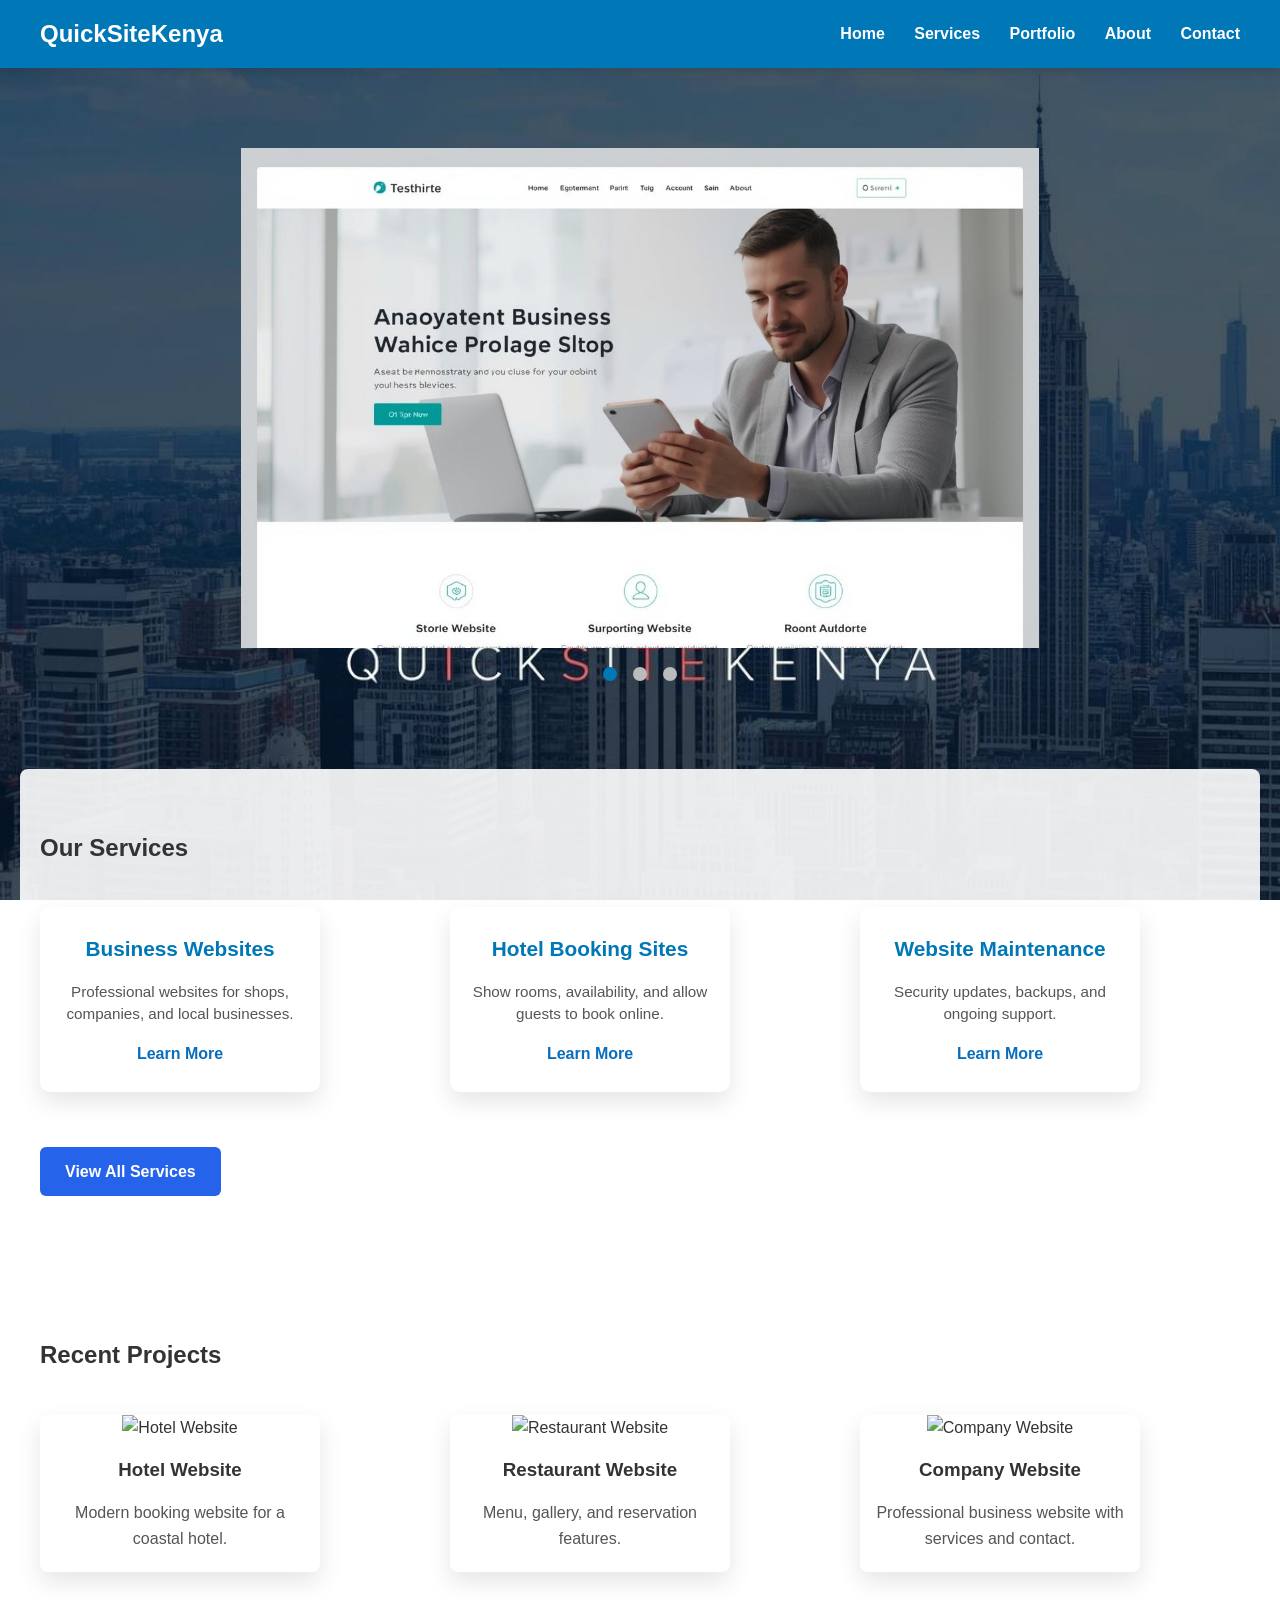
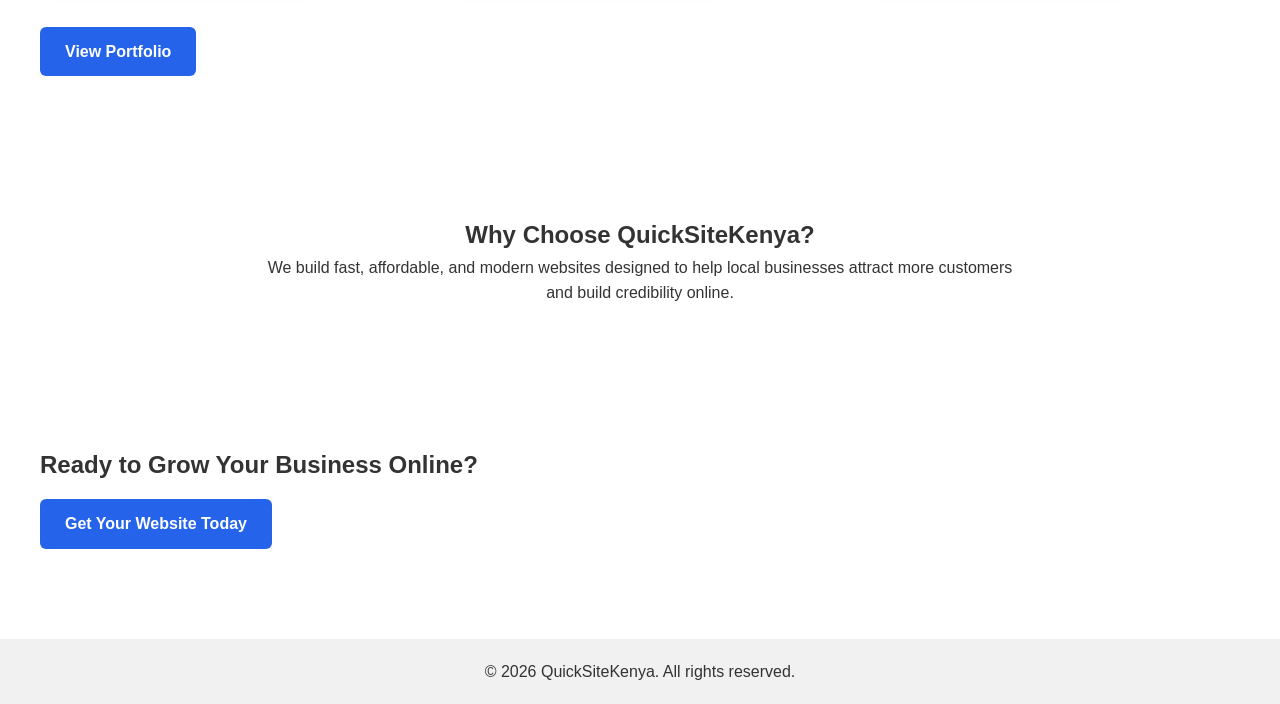
==== index.html @ ada32f12 "Initial commit" ====
<!DOCTYPE html>
<html lang="en">
<head>
<meta charset="UTF-8">
<meta name="viewport" content="width=device-width, initial-scale=1.0">
<title>QuickSiteKenya | Professional Business Websites</title>
<link rel="stylesheet" href="style.css">
</head>

<body>

<!-- Header -->
<header>
    <h1>QuickSiteKenya</h1>
    <nav>
        <a href="index.html">Home</a>
        <a href="services.html">Services</a>
        <a href="portfolio.html">Portfolio</a>
        <a href="about.html">About</a>
        <a href="contact.html">Contact</a>
    </nav>
</header>

<!-- Hero Slideshow -->
<section class="hero">
    <div class="slideshow-container">

        <div class="slide">
            <img src="images/hero1.jpg" alt="Professional Websites">
            <div class="slide-text">
                <h2>Professional Websites for Local Businesses</h2>
                <p>Helping businesses grow online with modern websites.</p>
            </div>
        </div>

        <div class="slide">
            <img src="images/hero2.jpg" alt="Hotel Booking Websites">
            <div class="slide-text">
                <h2>Hotel & Booking Websites</h2>
                <p>Showcase rooms, bookings, and availability online.</p>
            </div>
        </div>

        <div class="slide">
            <img src="images/hero3.jpg" alt="Affordable Custom Websites">
            <div class="slide-text">
                <h2>Affordable Custom Websites</h2>
                <p>Fast, responsive, and designed to attract customers.</p>
            </div>
        </div>

    </div>

    <!-- Slideshow Dots -->
    <div class="dots-container">
        <span class="dot active"></span>
        <span class="dot"></span>
        <span class="dot"></span>
    </div>
</section>

<!-- Services Section -->
<section class="services-preview">
    <h2>Our Services</h2>
    <div class="card-grid">
        <article class="card">
            <h3>Business Websites</h3>
            <p>Professional websites for shops, companies, and local businesses.</p>
            <a href="services.html">Learn More</a>
        </article>

        <article class="card">
            <h3>Hotel Booking Sites</h3>
            <p>Show rooms, availability, and allow guests to book online.</p>
            <a href="services.html">Learn More</a>
        </article>

        <article class="card">
            <h3>Website Maintenance</h3>
            <p>Security updates, backups, and ongoing support.</p>
            <a href="services.html">Learn More</a>
        </article>
    </div>

    <a class="btn" href="services.html">View All Services</a>
</section>

<!-- Portfolio Section -->
<section class="portfolio-preview">
    <h2>Recent Projects</h2>
    <div class="card-grid">
        <article class="portfolio-card">
            <img src="images/project1.jpg" alt="Hotel Website">
            <h3>Hotel Website</h3>
            <p>Modern booking website for a coastal hotel.</p>
        </article>

        <article class="portfolio-card">
            <img src="images/project2.jpg" alt="Restaurant Website">
            <h3>Restaurant Website</h3>
            <p>Menu, gallery, and reservation features.</p>
        </article>

        <article class="portfolio-card">
            <img src="images/project3.jpg" alt="Company Website">
            <h3>Company Website</h3>
            <p>Professional business website with services and contact.</p>
        </article>
    </div>

    <a class="btn" href="portfolio.html">View Portfolio</a>
</section>

<!-- Why Choose Us -->
<section class="intro">
    <h2>Why Choose QuickSiteKenya?</h2>
    <p>
        We build fast, affordable, and modern websites designed to help local
        businesses attract more customers and build credibility online.
    </p>
</section>

<!-- Call To Action -->
<section class="cta">
    <h2>Ready to Grow Your Business Online?</h2>
    <a class="btn" href="contact.html">Get Your Website Today</a>
</section>

<!-- Footer -->
<footer>
    <p>© 2026 QuickSiteKenya. All rights reserved.</p>
</footer>

<script src="script.js"></script>
</body>
</html>
---- style.css ----
/* ============================= */
/* GLOBAL SETTINGS */
/* ============================= */

* {
  margin: 0;
  padding: 0;
  box-sizing: border-box;
}

html {
  scroll-behavior: smooth;
}

body {
  font-family: Arial, sans-serif;
  line-height: 1.6;
  color: #333;
  background-image: url("images/background.jpg");
  background-size: cover;
  background-position: center;
  background-attachment: fixed;
}

/* ============================= */
/* HEADER / NAVIGATION */
/* ============================= */

header {
  background: #0077b6;
  color: white;
  display: flex;
  justify-content: space-between;
  align-items: center;
  padding: 15px 40px;
  position: sticky;
  top: 0;
  z-index: 1000;
  box-shadow: 0 2px 10px rgba(0, 0, 0, 0.15);
}

header h1 {
  font-size: 24px;
}

nav a {
  color: white;
  text-decoration: none;
  margin-left: 25px;
  font-weight: bold;
  transition: 0.3s;
}

nav a:hover {
  color: #caf0f8;
}

/* ============================= */
/* SECTIONS */
/* ============================= */

section {
  padding: 60px 20px;
  background: rgba(255, 255, 255, 0.9);
  margin: 20px;
  border-radius: 8px;
}

/* ============================= */
/* HERO / SLIDESHOW */
/* ============================= */

.hero {
  background: transparent;
  text-align: center;
}

/* SLIDESHOW CONTAINER */
.slideshow-container {
  width: 95%;
  max-width: 1400px;
  margin: 0 auto;
  height: 60vh;
  min-height: 300px;
  max-height: 500px;
  position: relative;
  overflow: hidden;
  border-radius: 10px;
}

/* SLIDES */
.slide {
  display: none;
  position: relative;
}

/* SLIDE IMAGES */
.slide img {
  width: 70%;
  height: 500%;
  object-fit: cover;
}

/* SLIDE TEXT */
.slide-text {
  position: absolute;
  bottom: 20px;
  left: 30px;
  color: white;
  background: rgba(0, 0, 0, 0.6);
  padding: 15px 20px;
  border-radius: 6px;
  max-width: 450px;
  font-size: 1rem;
}

/* SLIDESHOW DOTS */
.dots-container {
  text-align: center;
  margin-top: 15px;
}

.dot {
  height: 14px;
  width: 14px;
  margin: 0 6px;
  background: #bbb;
  border-radius: 50%;
  display: inline-block;
  cursor: pointer;
  transition: 0.3s;
}

.dot:hover,
.active {
  background: #0077b6;
}

/* ============================= */
/* CARD GRID (Services & Portfolio) */
/* ============================= */

.card-grid {
  display: flex;
  gap: 30px;
  flex-wrap: wrap;
  justify-content: center;
  margin: 40px 0;
}

.card,
.portfolio-card {
  background: white;
  border-radius: 8px;
  overflow: hidden;
  width: 280px;
  box-shadow: 0 10px 25px rgba(0, 0, 0, 0.1);
  transition: 0.3s;
  text-align: center;
}

.card:hover,
.portfolio-card:hover {
  transform: translateY(-6px);
  box-shadow: 0 15px 35px rgba(0, 0, 0, 0.15);
}

.card a {
  display: inline-block;
  margin-top: 15px;
  color: #0a6ebd;
  text-decoration: none;
  font-weight: 600;
}

.portfolio-card img {
  width: 100%;
  height: 180px;
  object-fit: cover;
}

.portfolio-card h3 {
  padding: 15px;
  margin: 0;
}

.portfolio-card p {
  padding: 0 15px 20px;
  color: #555;
}

/* ============================= */
/* INTRO SECTION */
/* ============================= */

.intro {
  text-align: center;
  max-width: 800px;
  margin: auto;
}

/* ============================= */
/* BUTTONS */
/* ============================= */

.btn {
  display: inline-block;
  margin-top: 20px;
  padding: 12px 28px;
  background: #0077b6;
  color: white;
  text-decoration: none;
  border-radius: 5px;
  font-weight: bold;
  transition: 0.3s;
}

.btn:hover {
  background: #023e8a;
}

/* ============================= */
/* FORMS */
/* ============================= */

form {
  max-width: 500px;
  margin: auto;
}

form input,
form textarea {
  width: 100%;
  padding: 10px;
  margin-bottom: 15px;
  border: 1px solid #ccc;
  border-radius: 5px;
}

form button {
  background: #0077b6;
  color: white;
  border: none;
  padding: 10px 20px;
  border-radius: 5px;
  cursor: pointer;
}

form button:hover {
  background: #023e8a;
}

/* ============================= */
/* FOOTER */
/* ============================= */

footer {
  text-align: center;
  padding: 20px;
  background: #f1f1f1;
  margin-top: 30px;
}

/* ============================= */
/* RESPONSIVE DESIGN */
/* ============================= */

@media (max-width: 1024px) {
  .slide-text {
    max-width: 350px;
    font-size: 0.95rem;
    left: 20px;
    right: 20px;
  }
}

@media (max-width: 768px) {
  header {
    flex-direction: column;
    text-align: center;
  }

  nav {
    margin-top: 10px;
  }

  nav a {
    margin: 0 10px;
  }

  .service-list,
  .portfolio-grid,
  .card-grid {
    flex-direction: column;
    align-items: center;
  }

  .slide img {
    height: 40vh;
  }

  .slide-text {
    max-width: 90%;
    font-size: 0.9rem;
    bottom: 15px;
    left: 5%;
    right: 5%;
    padding: 10px 15px;
  }

  .slideshow-container {
    width: 100vw;
    border-radius: 0;
  }
}

@media (max-width: 480px) {
  .slide-text {
    font-size: 0.8rem;
    padding: 8px 12px;
  }

  .dot {
    height: 10px;
    width: 10px;
  }
}
/* ============================= */
/* SERVICES CARD GRID */
/* ============================= */

.services {
    text-align: center;
    max-width: 1200px;
    margin: 0 auto;
    padding: 60px 20px;
    background: rgba(255,255,255,0.9);
    border-radius: 8px;
}
.service-features{
background:#f5f5f5;
padding:60px 10%;
}

.features-grid{
display:grid;
grid-template-columns:repeat(auto-fit,minmax(220px,1fr));
gap:25px;
margin-top:30px;
}

.feature{
background:white;
padding:25px;
border-radius:8px;
box-shadow:0 5px 15px rgba(0,0,0,0.1);
}

.service-process{
padding:60px 10%;
}

.service-process ol{
margin-top:20px;
line-height:1.8;
}

.service-cta{
background:#2563eb;
color:white;
text-align:center;
padding:70px 20px;
}

.btn{
display:inline-block;
background:#2563eb;
color:white;
padding:12px 25px;
border-radius:6px;
text-decoration:none;
margin-top:15px;
}

.card-grid {
    display: grid;
    grid-template-columns: repeat(auto-fit, minmax(250px, 1fr));
    gap: 30px;
    margin-top: 40px;
}

.card {
    background: #fff;
    padding: 25px 20px;
    border-radius: 10px;
    text-align: center;
    box-shadow: 0 10px 25px rgba(0,0,0,0.1);
    transition: 0.3s;
}

.card img {
    width: 80px;
    height: 80px;
    object-fit: contain;
    margin-bottom: 15px;
}

.card:hover {
    transform: translateY(-6px) scale(1.02);
    box-shadow: 0 15px 35px rgba(0,0,0,0.15);
}

.card h3 {
    margin-bottom: 15px;
    font-size: 1.3rem;
    color: #0077b6;
}

.card p {
    color: #555;
    font-size: 0.95rem;
    line-height: 1.5;
}

.card .btn {
    display: inline-block;
    margin-top: 15px;
    padding: 10px 22px;
    background: #0077b6;
    color: white;
    text-decoration: none;
    border-radius: 5px;
    font-weight: bold;
    transition: 0.3s;
}

.card .btn:hover {
    background: #023e8a;
}

/* ============================= */
/* RESPONSIVE DESIGN */
/* ============================= */

@media(max-width:768px) {
    .card-grid {
        grid-template-columns: 1fr;
    }
}
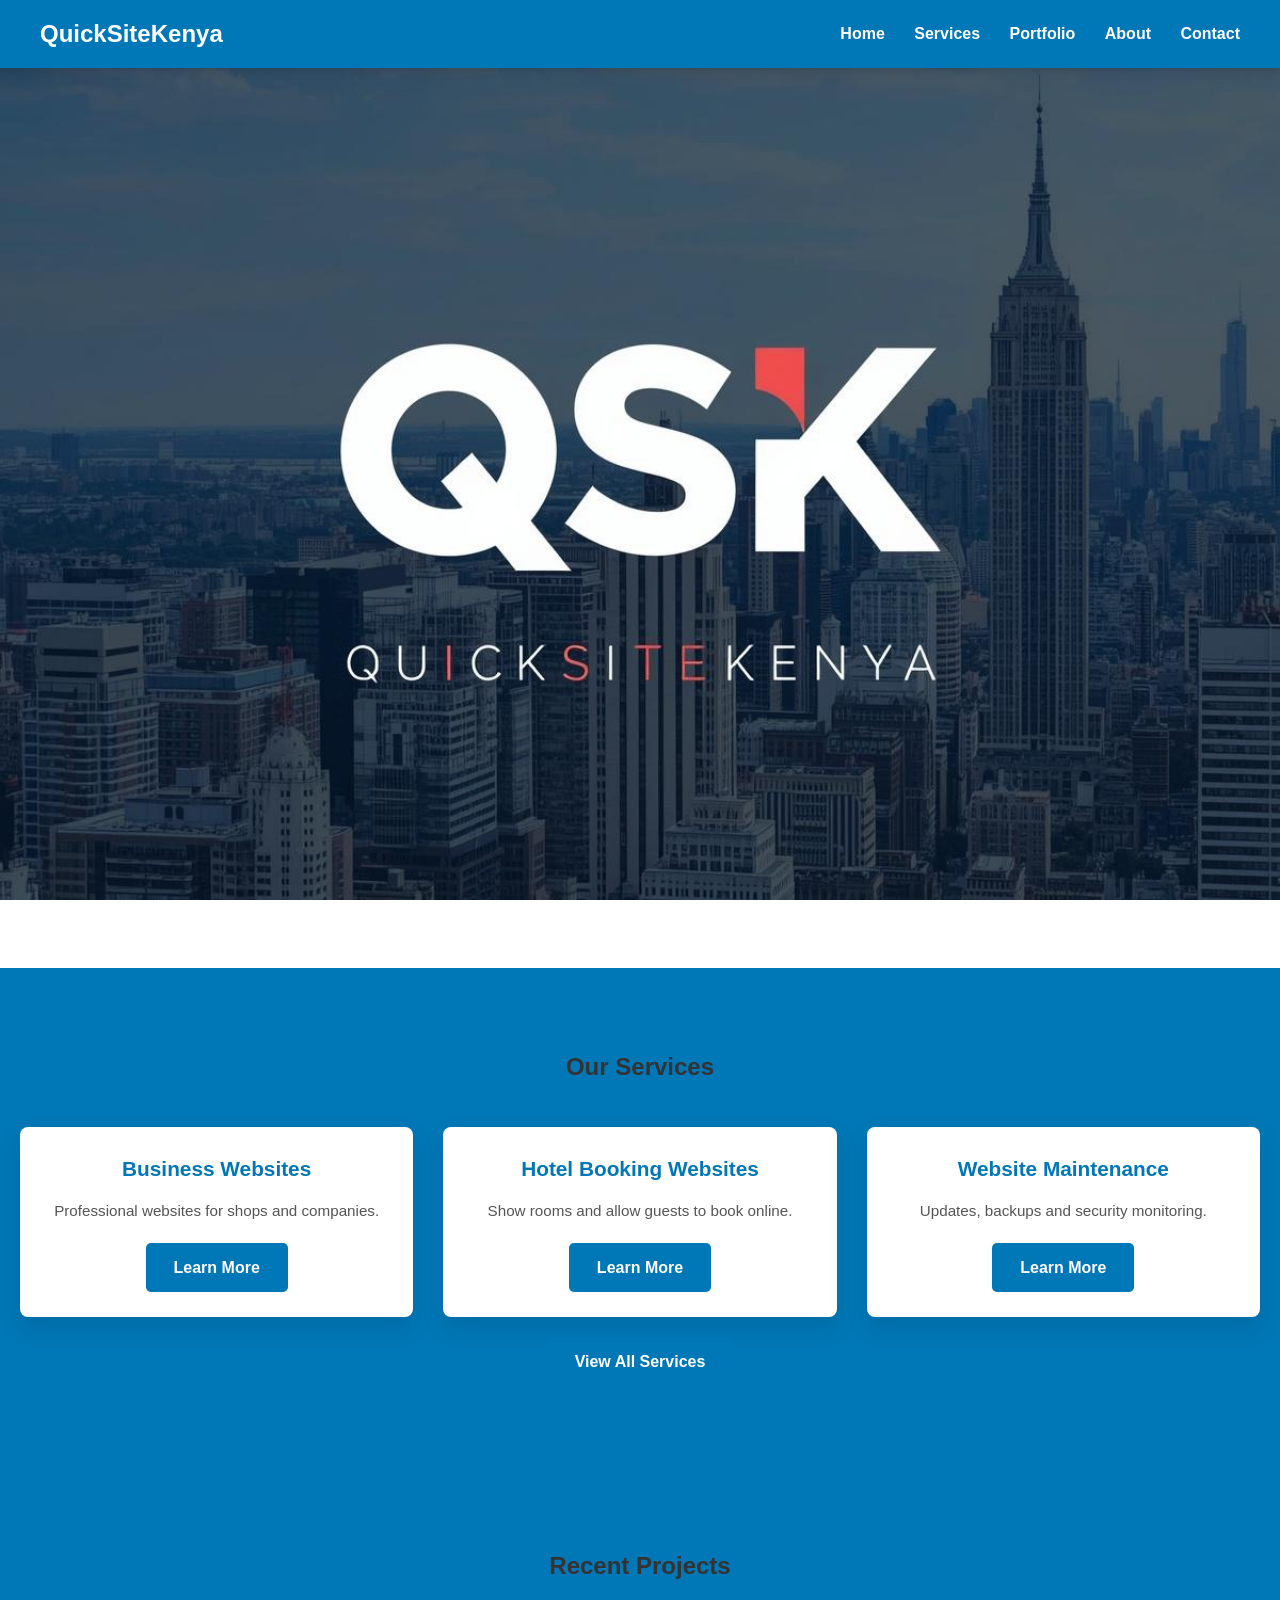
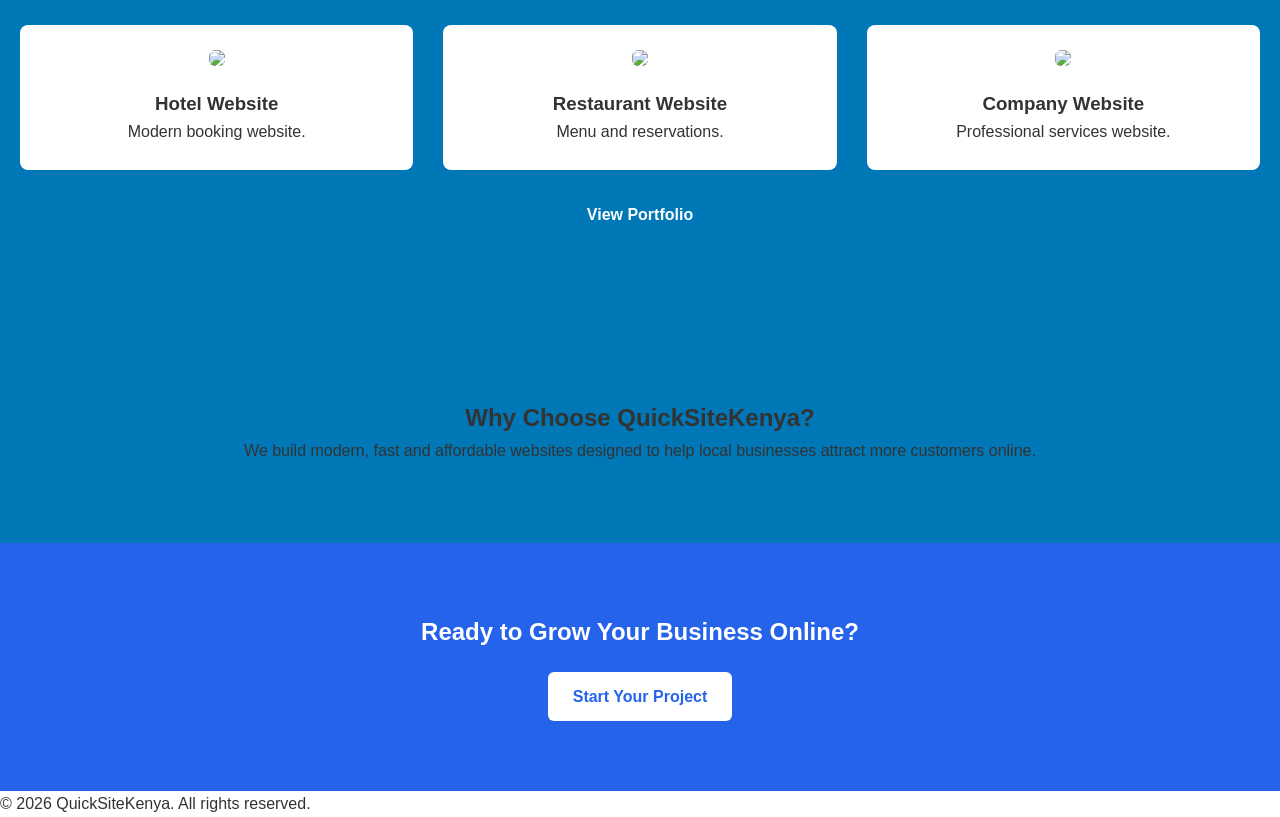
==== commit fe2200f0: "Added new feature and fixed bugs" ====
--- a/index.html
+++ b/index.html
@@ -3,134 +3,434 @@
 <head>
 <meta charset="UTF-8">
 <meta name="viewport" content="width=device-width, initial-scale=1.0">
+
 <title>QuickSiteKenya | Professional Business Websites</title>
+
 <link rel="stylesheet" href="style.css">
+
+<style>
+
+/* HERO SLIDESHOW */
+
+.hero{
+position:relative;
+height:100vh;
+overflow:hidden;
+}
+
+.slideshow-container{
+position:relative;
+height:100%;
+width:100%;
+}
+
+.slide{
+position:absolute;
+width:100%;
+height:100%;
+opacity:0;
+transition:opacity 1s ease;
+}
+
+.slide.active{
+opacity:1;
+}
+
+/* Image */
+
+.slide img{
+width:100%;
+height:100%;
+object-fit:cover;
+filter:brightness(55%);
+}
+
+/* Text */
+
+.slide-text{
+position:absolute;
+top:50%;
+left:50%;
+transform:translate(-50%,-50%);
+text-align:center;
+color:white;
+max-width:800px;
+padding:20px;
+}
+
+.slide-text h2{
+font-size:48px;
+margin-bottom:20px;
+text-shadow:0 5px 20px rgba(0,0,0,0.7);
+}
+
+.slide-text p{
+font-size:20px;
+margin-bottom:30px;
+text-shadow:0 5px 20px rgba(0,0,0,0.7);
+}
+
+/* Hero Buttons */
+
+.hero-btn{
+display:inline-block;
+background:#2563eb;
+color:white;
+padding:14px 28px;
+border-radius:6px;
+text-decoration:none;
+font-weight:bold;
+transition:0.3s;
+}
+
+.hero-btn:hover{
+background:#1e4ed8;
+transform:scale(1.05);
+}
+
+/* Dots */
+
+.dots-container{
+position:absolute;
+bottom:30px;
+left:50%;
+transform:translateX(-50%);
+}
+
+.dot{
+height:12px;
+width:12px;
+margin:5px;
+background:white;
+border-radius:50%;
+display:inline-block;
+opacity:0.5;
+cursor:pointer;
+}
+
+.dot.active{
+opacity:1;
+}
+
+/* Sections */
+
+.services-preview,
+.portfolio-preview,
+.intro{
+padding:80px 20px;
+text-align:center;
+}
+
+.card-grid{
+display:grid;
+grid-template-columns:repeat(auto-fit,minmax(250px,1fr));
+gap:30px;
+margin-top:40px;
+}
+
+/* Cards */
+
+.card,
+.portfolio-card{
+background:white;
+padding:25px;
+border-radius:8px;
+transition:all 0.3s ease;
+}
+
+.card:hover,
+.portfolio-card:hover{
+transform:translateY(-8px);
+box-shadow:0 15px 35px rgba(0,0,0,0.15);
+}
+
+/* Portfolio images */
+
+.portfolio-card img{
+width:100%;
+border-radius:6px;
+margin-bottom:15px;
+}
+
+/* CTA */
+
+.cta{
+background:#2563eb;
+color:white;
+padding:70px 20px;
+text-align:center;
+}
+
+.cta .btn{
+background:white;
+color:#2563eb;
+padding:12px 25px;
+border-radius:6px;
+text-decoration:none;
+font-weight:bold;
+}
+
+/* Scroll Reveal */
+
+.reveal{
+opacity:0;
+transform:translateY(40px);
+transition:0.8s;
+}
+
+.reveal.active{
+opacity:1;
+transform:translateY(0);
+}
+
+</style>
+
 </head>
 
 <body>
 
-<!-- Header -->
 <header>
-    <h1>QuickSiteKenya</h1>
-    <nav>
-        <a href="index.html">Home</a>
-        <a href="services.html">Services</a>
-        <a href="portfolio.html">Portfolio</a>
-        <a href="about.html">About</a>
-        <a href="contact.html">Contact</a>
-    </nav>
+
+<h1>QuickSiteKenya</h1>
+
+<nav>
+<a href="index.html">Home</a>
+<a href="services.html">Services</a>
+<a href="portfolio.html">Portfolio</a>
+<a href="about.html">About</a>
+<a href="contact.html">Contact</a>
+</nav>
+
 </header>
 
-<!-- Hero Slideshow -->
+
+<!-- HERO SLIDESHOW -->
+
 <section class="hero">
-    <div class="slideshow-container">
-
-        <div class="slide">
-            <img src="images/hero1.jpg" alt="Professional Websites">
-            <div class="slide-text">
-                <h2>Professional Websites for Local Businesses</h2>
-                <p>Helping businesses grow online with modern websites.</p>
-            </div>
-        </div>
-
-        <div class="slide">
-            <img src="images/hero2.jpg" alt="Hotel Booking Websites">
-            <div class="slide-text">
-                <h2>Hotel & Booking Websites</h2>
-                <p>Showcase rooms, bookings, and availability online.</p>
-            </div>
-        </div>
-
-        <div class="slide">
-            <img src="images/hero3.jpg" alt="Affordable Custom Websites">
-            <div class="slide-text">
-                <h2>Affordable Custom Websites</h2>
-                <p>Fast, responsive, and designed to attract customers.</p>
-            </div>
-        </div>
-
-    </div>
-
-    <!-- Slideshow Dots -->
-    <div class="dots-container">
-        <span class="dot active"></span>
-        <span class="dot"></span>
-        <span class="dot"></span>
-    </div>
+
+<div class="slideshow-container">
+
+<div class="slide active">
+
+<img src="images/hero1.jpg">
+
+<div class="slide-text">
+
+<h2>Professional Websites for Local Businesses</h2>
+
+<p>Helping Kenyan businesses grow online with modern websites.</p>
+
+<a href="contact.html" class="hero-btn">Get Your Website</a>
+
+</div>
+
+</div>
+
+
+<div class="slide">
+
+<img src="images/hero2.jpg">
+
+<div class="slide-text">
+
+<h2>Hotel & Booking Websites</h2>
+
+<p>Show rooms, availability and accept online bookings.</p>
+
+<a href="services.html" class="hero-btn">Our Services</a>
+
+</div>
+
+</div>
+
+
+<div class="slide">
+
+<img src="images/hero3.jpg">
+
+<div class="slide-text">
+
+<h2>Affordable Custom Websites</h2>
+
+<p>Fast, responsive and designed to attract customers.</p>
+
+<a href="portfolio.html" class="hero-btn">View Portfolio</a>
+
+</div>
+
+</div>
+
+</div>
+
+
+<div class="dots-container">
+
+<span class="dot active"></span>
+<span class="dot"></span>
+<span class="dot"></span>
+
+</div>
+
 </section>
 
-<!-- Services Section -->
-<section class="services-preview">
-    <h2>Our Services</h2>
-    <div class="card-grid">
-        <article class="card">
-            <h3>Business Websites</h3>
-            <p>Professional websites for shops, companies, and local businesses.</p>
-            <a href="services.html">Learn More</a>
-        </article>
-
-        <article class="card">
-            <h3>Hotel Booking Sites</h3>
-            <p>Show rooms, availability, and allow guests to book online.</p>
-            <a href="services.html">Learn More</a>
-        </article>
-
-        <article class="card">
-            <h3>Website Maintenance</h3>
-            <p>Security updates, backups, and ongoing support.</p>
-            <a href="services.html">Learn More</a>
-        </article>
-    </div>
-
-    <a class="btn" href="services.html">View All Services</a>
+
+<!-- SERVICES -->
+
+<section class="services-preview reveal">
+
+<h2>Our Services</h2>
+
+<div class="card-grid">
+
+<div class="card">
+<h3>Business Websites</h3>
+<p>Professional websites for shops and companies.</p>
+<a href="services.html" class="btn">Learn More</a>
+</div>
+
+<div class="card">
+<h3>Hotel Booking Websites</h3>
+<p>Show rooms and allow guests to book online.</p>
+<a href="services.html" class="btn">Learn More</a>
+</div>
+
+<div class="card">
+<h3>Website Maintenance</h3>
+<p>Updates, backups and security monitoring.</p>
+<a href="services.html" class="btn">Learn More</a>
+</div>
+
+</div>
+
+<a class="btn" href="services.html">View All Services</a>
+
 </section>
 
-<!-- Portfolio Section -->
-<section class="portfolio-preview">
-    <h2>Recent Projects</h2>
-    <div class="card-grid">
-        <article class="portfolio-card">
-            <img src="images/project1.jpg" alt="Hotel Website">
-            <h3>Hotel Website</h3>
-            <p>Modern booking website for a coastal hotel.</p>
-        </article>
-
-        <article class="portfolio-card">
-            <img src="images/project2.jpg" alt="Restaurant Website">
-            <h3>Restaurant Website</h3>
-            <p>Menu, gallery, and reservation features.</p>
-        </article>
-
-        <article class="portfolio-card">
-            <img src="images/project3.jpg" alt="Company Website">
-            <h3>Company Website</h3>
-            <p>Professional business website with services and contact.</p>
-        </article>
-    </div>
-
-    <a class="btn" href="portfolio.html">View Portfolio</a>
+
+<!-- PORTFOLIO -->
+
+<section class="portfolio-preview reveal">
+
+<h2>Recent Projects</h2>
+
+<div class="card-grid">
+
+<div class="portfolio-card">
+<img src="images/project1.jpg">
+<h3>Hotel Website</h3>
+<p>Modern booking website.</p>
+</div>
+
+<div class="portfolio-card">
+<img src="images/project2.jpg">
+<h3>Restaurant Website</h3>
+<p>Menu and reservations.</p>
+</div>
+
+<div class="portfolio-card">
+<img src="images/project3.jpg">
+<h3>Company Website</h3>
+<p>Professional services website.</p>
+</div>
+
+</div>
+
+<a class="btn" href="portfolio.html">View Portfolio</a>
+
 </section>
 
-<!-- Why Choose Us -->
-<section class="intro">
-    <h2>Why Choose QuickSiteKenya?</h2>
-    <p>
-        We build fast, affordable, and modern websites designed to help local
-        businesses attract more customers and build credibility online.
-    </p>
+
+<!-- WHY CHOOSE US -->
+
+<section class="intro reveal">
+
+<h2>Why Choose QuickSiteKenya?</h2>
+
+<p>
+We build modern, fast and affordable websites designed to help
+local businesses attract more customers online.
+</p>
+
 </section>
 
-<!-- Call To Action -->
-<section class="cta">
-    <h2>Ready to Grow Your Business Online?</h2>
-    <a class="btn" href="contact.html">Get Your Website Today</a>
+
+<!-- CTA -->
+
+<section class="cta reveal">
+
+<h2>Ready to Grow Your Business Online?</h2>
+
+<a class="btn" href="contact.html">Start Your Project</a>
+
 </section>
 
-<!-- Footer -->
+
 <footer>
-    <p>© 2026 QuickSiteKenya. All rights reserved.</p>
+
+<p>© 2026 QuickSiteKenya. All rights reserved.</p>
+
 </footer>
 
-<script src="script.js"></script>
+
+<script>
+
+/* SLIDESHOW */
+
+let slideIndex=0;
+
+const slides=document.querySelectorAll(".slide");
+const dots=document.querySelectorAll(".dot");
+
+function showSlides(){
+
+slides.forEach((slide,i)=>{
+slide.classList.remove("active");
+dots[i].classList.remove("active");
+});
+
+slideIndex++;
+
+if(slideIndex>slides.length){
+slideIndex=1;
+}
+
+slides[slideIndex-1].classList.add("active");
+dots[slideIndex-1].classList.add("active");
+
+setTimeout(showSlides,5000);
+
+}
+
+showSlides();
+
+
+/* SCROLL REVEAL */
+
+function reveal(){
+
+let reveals=document.querySelectorAll(".reveal");
+
+for(let i=0;i<reveals.length;i++){
+
+let windowHeight=window.innerHeight;
+let elementTop=reveals[i].getBoundingClientRect().top;
+let visible=120;
+
+if(elementTop<windowHeight-visible){
+
+reveals[i].classList.add("active");
+
+}
+
+}
+
+}
+
+window.addEventListener("scroll",reveal);
+
+reveal();
+
+</script>
+
 </body>
 </html>
--- a/style.css
+++ b/style.css
@@ -2,341 +2,303 @@
 /* GLOBAL SETTINGS */
 /* ============================= */
 
-* {
-  margin: 0;
-  padding: 0;
-  box-sizing: border-box;
-}
-
-html {
-  scroll-behavior: smooth;
-}
-
-body {
-  font-family: Arial, sans-serif;
-  line-height: 1.6;
-  color: #333;
-  background-image: url("images/background.jpg");
-  background-size: cover;
-  background-position: center;
-  background-attachment: fixed;
+*{
+margin:0;
+padding:0;
+box-sizing:border-box;
+}
+
+html{
+scroll-behavior:smooth;
+}
+
+body{
+font-family:Arial, sans-serif;
+line-height:1.6;
+color:#333;
+background-image:url("images/background.jpg");
+background-size:cover;
+background-position:center;
+background-attachment:fixed;
 }
 
 /* ============================= */
 /* HEADER / NAVIGATION */
 /* ============================= */
 
-header {
-  background: #0077b6;
-  color: white;
-  display: flex;
-  justify-content: space-between;
-  align-items: center;
-  padding: 15px 40px;
-  position: sticky;
-  top: 0;
-  z-index: 1000;
-  box-shadow: 0 2px 10px rgba(0, 0, 0, 0.15);
-}
-
-header h1 {
-  font-size: 24px;
-}
-
-nav a {
-  color: white;
-  text-decoration: none;
-  margin-left: 25px;
-  font-weight: bold;
-  transition: 0.3s;
-}
-
-nav a:hover {
-  color: #caf0f8;
-}
+header{
+background:#0077b6;
+color:white;
+display:flex;
+justify-content:space-between;
+align-items:center;
+padding:15px 40px;
+position:sticky;
+top:0;
+z-index:1000;
+box-shadow:0 2px 10px rgba(0,0,0,0.15);
+}
+
+header h1{
+font-size:24px;
+}
+
+nav a{
+color:white;
+text-decoration:none;
+margin-left:25px;
+font-weight:bold;
+transition:0.3s;
+}
+
+nav a:hover
 
 /* ============================= */
 /* SECTIONS */
 /* ============================= */
 
-section {
-  padding: 60px 20px;
-  background: rgba(255, 255, 255, 0.9);
-  margin: 20px;
-  border-radius: 8px;
+section{
+padding:60px 20px;
+background:rgba(255,255,255,0.9);
+margin:20px;
+border-radius:8px;
 }
 
 /* ============================= */
 /* HERO / SLIDESHOW */
 /* ============================= */
 
-.hero {
-  background: transparent;
-  text-align: center;
-}
-
-/* SLIDESHOW CONTAINER */
-.slideshow-container {
-  width: 95%;
-  max-width: 1400px;
-  margin: 0 auto;
-  height: 60vh;
-  min-height: 300px;
-  max-height: 500px;
-  position: relative;
-  overflow: hidden;
-  border-radius: 10px;
-}
-
-/* SLIDES */
-.slide {
-  display: none;
-  position: relative;
-}
-
-/* SLIDE IMAGES */
-.slide img {
-  width: 70%;
-  height: 500%;
-  object-fit: cover;
-}
-
-/* SLIDE TEXT */
-.slide-text {
-  position: absolute;
-  bottom: 20px;
-  left: 30px;
-  color: white;
-  background: rgba(0, 0, 0, 0.6);
-  padding: 15px 20px;
-  border-radius: 6px;
-  max-width: 450px;
-  font-size: 1rem;
-}
-
-/* SLIDESHOW DOTS */
-.dots-container {
-  text-align: center;
-  margin-top: 15px;
-}
-
-.dot {
-  height: 14px;
-  width: 14px;
-  margin: 0 6px;
-  background: #bbb;
-  border-radius: 50%;
-  display: inline-block;
-  cursor: pointer;
-  transition: 0.3s;
+.hero{
+background:transparent;
+text-align:center;
+}
+
+/* SLIDESHOW */
+
+.slideshow-container{
+width:95%;
+max-width:1400px;
+margin:0 auto;
+height:60vh;
+min-height:300px;
+max-height:500px;
+position:relative;
+overflow:hidden;
+border-radius:10px;
+}
+
+.slide{
+display:none;
+position:relative;
+}
+
+.slide img{
+width:100%;
+height:100%;
+object-fit:cover;
+}
+
+.slide-text{
+position:absolute;
+bottom:20px;
+left:30px;
+color:white;
+background:rgba(0,0,0,0.6);
+padding:15px 20px;
+border-radius:6px;
+max-width:450px;
+font-size:1rem;
+}
+
+/* DOTS */
+
+.dots-container{
+text-align:center;
+margin-top:15px;
+}
+
+.dot{
+height:14px;
+width:14px;
+margin:0 6px;
+background:#bbb;
+border-radius:50%;
+display:inline-block;
+cursor:pointer;
+transition:0.3s;
 }
 
 .dot:hover,
-.active {
-  background: #0077b6;
-}
-
-/* ============================= */
-/* CARD GRID (Services & Portfolio) */
-/* ============================= */
-
-.card-grid {
-  display: flex;
-  gap: 30px;
-  flex-wrap: wrap;
-  justify-content: center;
-  margin: 40px 0;
-}
-
-.card,
-.portfolio-card {
-  background: white;
-  border-radius: 8px;
-  overflow: hidden;
-  width: 280px;
-  box-shadow: 0 10px 25px rgba(0, 0, 0, 0.1);
-  transition: 0.3s;
-  text-align: center;
-}
-
-.card:hover,
-.portfolio-card:hover {
-  transform: translateY(-6px);
-  box-shadow: 0 15px 35px rgba(0, 0, 0, 0.15);
-}
-
-.card a {
-  display: inline-block;
-  margin-top: 15px;
-  color: #0a6ebd;
-  text-decoration: none;
-  font-weight: 600;
-}
-
-.portfolio-card img {
-  width: 100%;
-  height: 180px;
-  object-fit: cover;
-}
-
-.portfolio-card h3 {
-  padding: 15px;
-  margin: 0;
-}
-
-.portfolio-card p {
-  padding: 0 15px 20px;
-  color: #555;
-}
-
-/* ============================= */
-/* INTRO SECTION */
-/* ============================= */
-
-.intro {
-  text-align: center;
-  max-width: 800px;
-  margin: auto;
-}
-
-/* ============================= */
-/* BUTTONS */
-/* ============================= */
-
-.btn {
-  display: inline-block;
-  margin-top: 20px;
-  padding: 12px 28px;
-  background: #0077b6;
-  color: white;
-  text-decoration: none;
-  border-radius: 5px;
-  font-weight: bold;
-  transition: 0.3s;
-}
-
-.btn:hover {
-  background: #023e8a;
-}
-
-/* ============================= */
-/* FORMS */
-/* ============================= */
-
-form {
-  max-width: 500px;
-  margin: auto;
-}
-
-form input,
-form textarea {
-  width: 100%;
-  padding: 10px;
-  margin-bottom: 15px;
-  border: 1px solid #ccc;
-  border-radius: 5px;
-}
-
-form button {
-  background: #0077b6;
-  color: white;
-  border: none;
-  padding: 10px 20px;
-  border-radius: 5px;
-  cursor: pointer;
-}
-
-form button:hover {
-  background: #023e8a;
-}
-
-/* ============================= */
-/* FOOTER */
-/* ============================= */
-
-footer {
-  text-align: center;
-  padding: 20px;
-  background: #f1f1f1;
-  margin-top: 30px;
-}
-
-/* ============================= */
-/* RESPONSIVE DESIGN */
-/* ============================= */
-
-@media (max-width: 1024px) {
-  .slide-text {
-    max-width: 350px;
-    font-size: 0.95rem;
-    left: 20px;
-    right: 20px;
-  }
-}
-
-@media (max-width: 768px) {
-  header {
-    flex-direction: column;
-    text-align: center;
-  }
-
-  nav {
-    margin-top: 10px;
-  }
-
-  nav a {
-    margin: 0 10px;
-  }
-
-  .service-list,
-  .portfolio-grid,
-  .card-grid {
-    flex-direction: column;
-    align-items: center;
-  }
-
-  .slide img {
-    height: 40vh;
-  }
-
-  .slide-text {
-    max-width: 90%;
-    font-size: 0.9rem;
-    bottom: 15px;
-    left: 5%;
-    right: 5%;
-    padding: 10px 15px;
-  }
-
-  .slideshow-container {
-    width: 100vw;
-    border-radius: 0;
-  }
-}
-
-@media (max-width: 480px) {
-  .slide-text {
-    font-size: 0.8rem;
-    padding: 8px 12px;
-  }
-
-  .dot {
-    height: 10px;
-    width: 10px;
-  }
-}
-/* ============================= */
-/* SERVICES CARD GRID */
-/* ============================= */
-
-.services {
-    text-align: center;
-    max-width: 1200px;
-    margin: 0 auto;
-    padding: 60px 20px;
-    background: rgba(255,255,255,0.9);
-    border-radius: 8px;
-}
+.active{
+background:#0077b6;
+}
+
+/* ============================= */
+/* HERO SERVICE SECTION */
+/* ============================= */
+
+.service-hero{
+height:100vh;
+display:flex;
+align-items:center;
+justify-content:center;
+color:white;
+position:relative;
+padding:20px;
+
+background:linear-gradient(-45deg,#2563eb,#3b82f6,#06b6d4,#22c55e);
+background-size:400% 400%;
+animation:gradientMove 12s ease infinite;
+}
+
+.hero-container{
+display:flex;
+align-items:center;
+justify-content:space-between;
+max-width:1100px;
+width:100%;
+gap:40px;
+}
+
+/* HERO TEXT */
+
+.hero-content{
+max-width:550px;
+}
+
+.hero-title{
+font-size:48px;
+opacity:0;
+transform:translateY(40px);
+animation:fadeUp 1s forwards;
+}
+
+.hero-text{
+font-size:18px;
+margin-top:20px;
+opacity:0;
+transform:translateY(40px);
+animation:fadeUp 1s 0.5s forwards;
+}
+
+/* HERO BUTTON */
+
+.hero-btn{
+margin-top:30px;
+display:inline-block;
+opacity:0;
+transform:scale(0.8);
+animation:buttonPop 0.8s 1s forwards;
+}
+
+.hero-btn:hover{
+transform:scale(1.05);
+}
+
+/* HERO IMAGE */
+
+.hero-image img{
+width:420px;
+max-width:100%;
+animation:floatImage 4s ease-in-out infinite;
+}
+
+/* FLOATING ANIMATION */
+
+@keyframes floatImage{
+0%{transform:translateY(0px);}
+50%{transform:translateY(-20px);}
+100%{transform:translateY(0px);}
+}
+
+/* GRADIENT BACKGROUND */
+
+@keyframes gradientMove{
+0%{background-position:0% 50%;}
+50%{background-position:100% 50%;}
+100%{background-position:0% 50%;}
+}
+
+/* TEXT FADE */
+
+@keyframes fadeUp{
+to{
+opacity:1;
+transform:translateY(0);
+}
+}
+
+/* BUTTON POP */
+
+@keyframes buttonPop{
+to{
+opacity:1;
+transform:scale(1);
+}
+}
+
+/* SCROLL INDICATOR */
+
+.scroll-indicator{
+position:absolute;
+bottom:20px;
+font-size:28px;
+animation:bounce 2s infinite;
+}
+
+@keyframes bounce{
+0%,100%{transform:translateY(0);}
+50%{transform:translateY(10px);}
+}
+
+/* ============================= */
+/* CARD GRID */
+/* ============================= */
+
+.card-grid{
+display:grid;
+grid-template-columns:repeat(auto-fit,minmax(250px,1fr));
+gap:30px;
+margin-top:40px;
+}
+
+.card{
+background:#fff;
+padding:25px 20px;
+border-radius:10px;
+text-align:center;
+box-shadow:0 10px 25px rgba(0,0,0,0.1);
+transition:0.3s;
+}
+
+.card img{
+width:80px;
+height:80px;
+object-fit:contain;
+margin-bottom:15px;
+}
+
+.card:hover{
+transform:translateY(-6px) scale(1.02);
+box-shadow:0 15px 35px rgba(0,0,0,0.15);
+}
+
+.card h3{
+margin-bottom:15px;
+font-size:1.3rem;
+color:#0077b6;
+}
+
+.card p{
+color:#555;
+font-size:0.95rem;
+line-height:1.5;
+}
+
+/* ============================= */
+/* FEATURES */
+/* ============================= */
+
 .service-features{
 background:#f5f5f5;
 padding:60px 10%;
@@ -354,7 +316,17 @@
 padding:25px;
 border-radius:8px;
 box-shadow:0 5px 15px rgba(0,0,0,0.1);
-}
+transition:0.3s;
+}
+
+.feature:hover{
+transform:translateY(-8px);
+box-shadow:0 12px 25px rgba(0,0,0,0.15);
+}
+
+/* ============================= */
+/* PROCESS */
+/* ============================= */
 
 .service-process{
 padding:60px 10%;
@@ -365,6 +337,10 @@
 line-height:1.8;
 }
 
+/* ============================= */
+/* CTA */
+/* ============================= */
+
 .service-cta{
 background:#2563eb;
 color:white;
@@ -372,78 +348,154 @@
 padding:70px 20px;
 }
 
+/* ============================= */
+/* BUTTONS */
+/* ============================= */
+
 .btn{
 display:inline-block;
-background:#2563eb;
-color:white;
-padding:12px 25px;
+margin-top:20px;
+padding:12px 28px;
+background:#0077b6;
+color:white;
+text-decoration:none;
+border-radius:5px;
+font-weight:bold;
+transition:0.3s;
+}
+
+.btn:hover
+
+/* ============================= */
+/* FORMS */
+/* ============================= */
+
+form{
+max-width:500px;
+margin:auto;
+}
+
+form input,
+form textarea{
+width:100%;
+padding:10px;
+margin-bottom:15px;
+border:1px solid #ccc;
+border-radius:5px;
+}
+
+form button{
+background:#0077b6;
+color:white;
+border:none;
+padding:10px 20px;
+border-radius:5px;
+cursor:pointer;
+}
+
+form button:hover
+
+/* ============================= */
+/* FOOTER */
+/* ============================= */
+
+footer{
+text-align:center;
+padding:20px;
+background:#f1f1f1;
+margin-top:30px;
+}
+
+/* ============================= */
+/* RESPONSIVE */
+/* ============================= */
+
+@media(max-width:768px){
+
+header{
+flex-direction:column;
+text-align:center;
+}
+
+nav{
+margin-top:10px;
+}
+
+nav a{
+margin:0 10px;
+}
+
+.hero-container{
+flex-direction:column;
+text-align:center;
+}
+
+.hero-image img{
+width:280px;
+margin-top:30px;
+}
+
+.card-grid{
+grid-template-columns:1fr;
+}
+
+.slideshow-container{
+width:100vw;
+border-radius:0;
+}
+
+.slide-text{
+max-width:90%;
+font-size:0.9rem;
+bottom:15px;
+left:5%;
+right:5%;
+padding:10px 15px;
+}
+
+}
+
+@media(max-width:480px){
+
+.slide-text{
+font-size:0.8rem;
+padding:8px 12px;
+}
+
+.dot{
+height:10px;
+width:10px;
+}
+
+.hero-title{
+font-size:34px;
+}
+
+}
+
+.back-button{
+margin:20px 40px;
+}
+
+.back-button button{
+background:#0077b6;
+color:white;
+border:none;
+padding:10px 18px;
 border-radius:6px;
-text-decoration:none;
-margin-top:15px;
-}
-
-.card-grid {
-    display: grid;
-    grid-template-columns: repeat(auto-fit, minmax(250px, 1fr));
-    gap: 30px;
-    margin-top: 40px;
-}
-
-.card {
-    background: #fff;
-    padding: 25px 20px;
-    border-radius: 10px;
-    text-align: center;
-    box-shadow: 0 10px 25px rgba(0,0,0,0.1);
-    transition: 0.3s;
-}
-
-.card img {
-    width: 80px;
-    height: 80px;
-    object-fit: contain;
-    margin-bottom: 15px;
-}
-
-.card:hover {
-    transform: translateY(-6px) scale(1.02);
-    box-shadow: 0 15px 35px rgba(0,0,0,0.15);
-}
-
-.card h3 {
-    margin-bottom: 15px;
-    font-size: 1.3rem;
-    color: #0077b6;
-}
-
-.card p {
-    color: #555;
-    font-size: 0.95rem;
-    line-height: 1.5;
-}
-
-.card .btn {
-    display: inline-block;
-    margin-top: 15px;
-    padding: 10px 22px;
-    background: #0077b6;
-    color: white;
-    text-decoration: none;
-    border-radius: 5px;
-    font-weight: bold;
-    transition: 0.3s;
-}
-
-.card .btn:hover {
-    background: #023e8a;
-}
-
-/* ============================= */
-/* RESPONSIVE DESIGN */
-/* ============================= */
-
-@media(max-width:768px) {
-    .card-grid {
-        grid-template-columns: 1fr;
-    }
+font-weight:bold;
+cursor:pointer;
+transition:0.3s;
+}
+
+.back-button button:hover{
+background:#023e8a;
+transform:translateX(-3px);
+}
+.card{
+transition:0.3s ease;
+}
+
+.card:hover{
+transform:translateY(-8px) scale(1.03);
 }
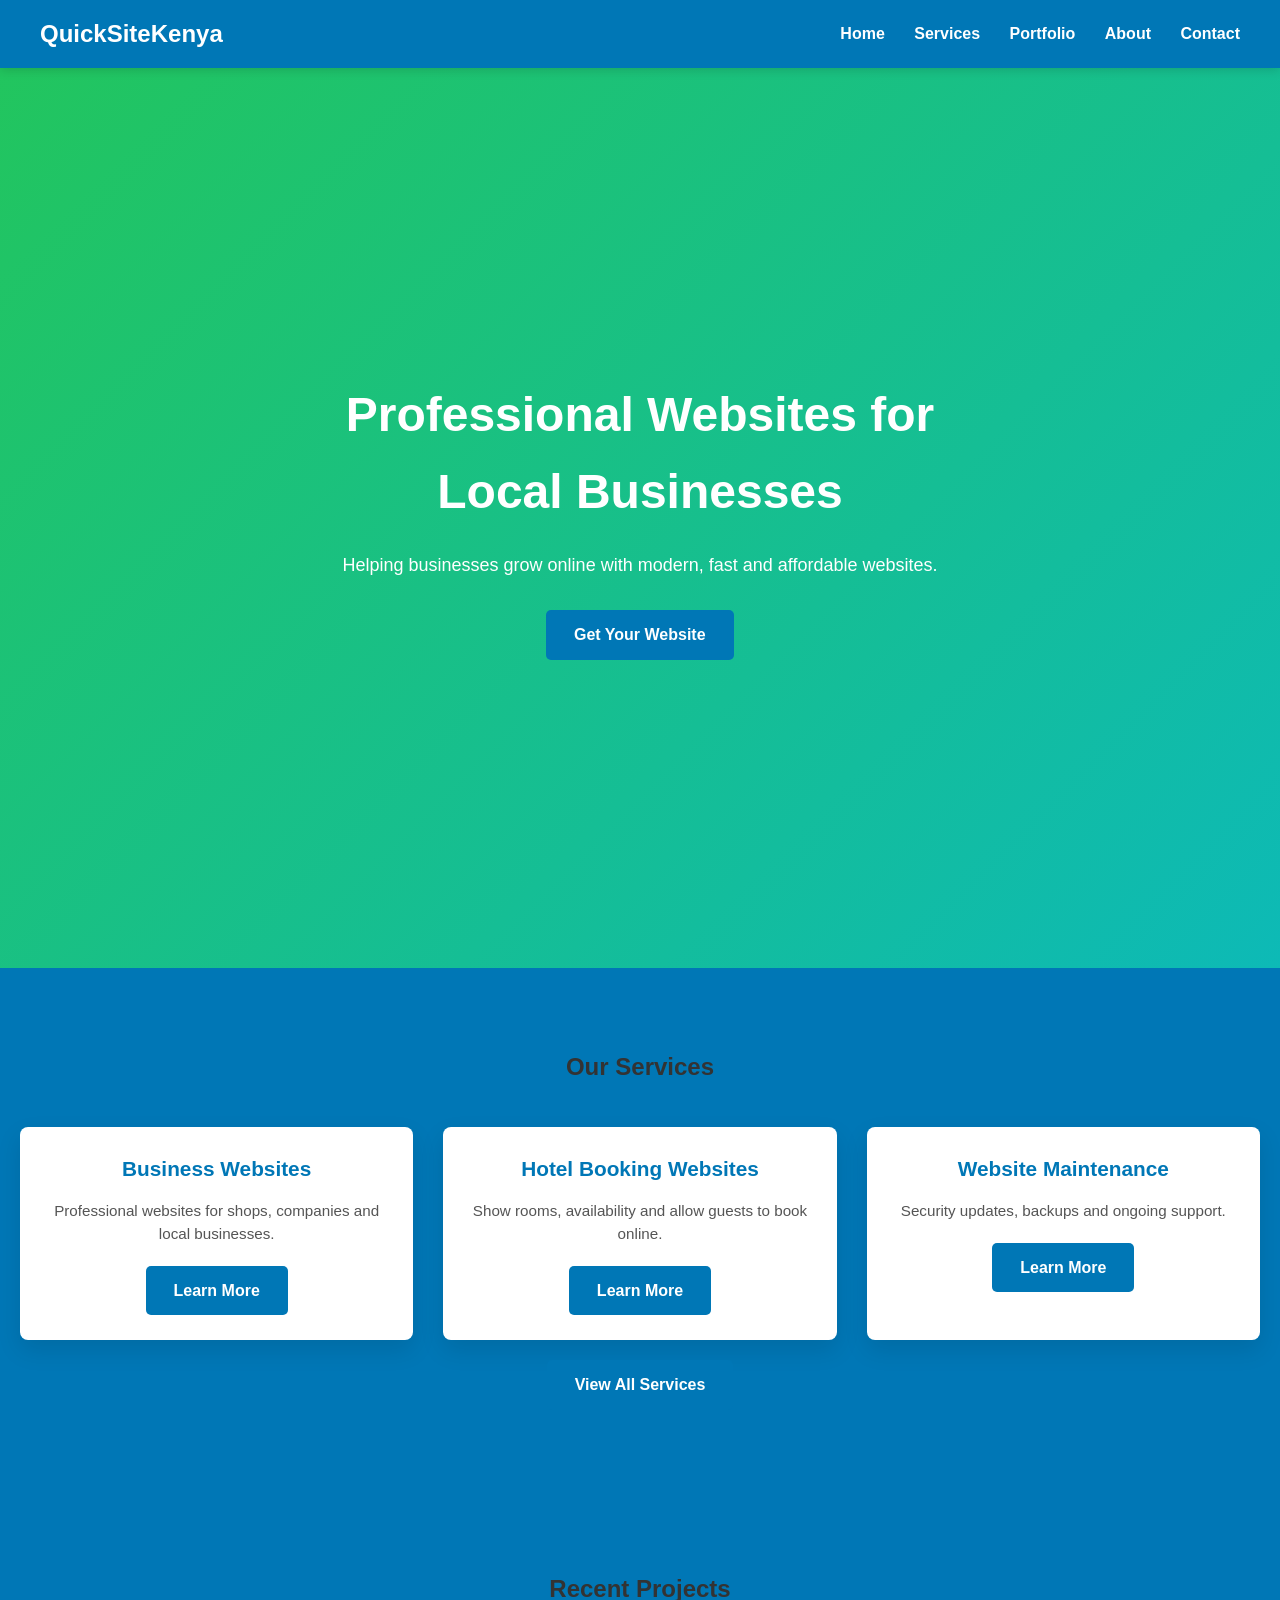
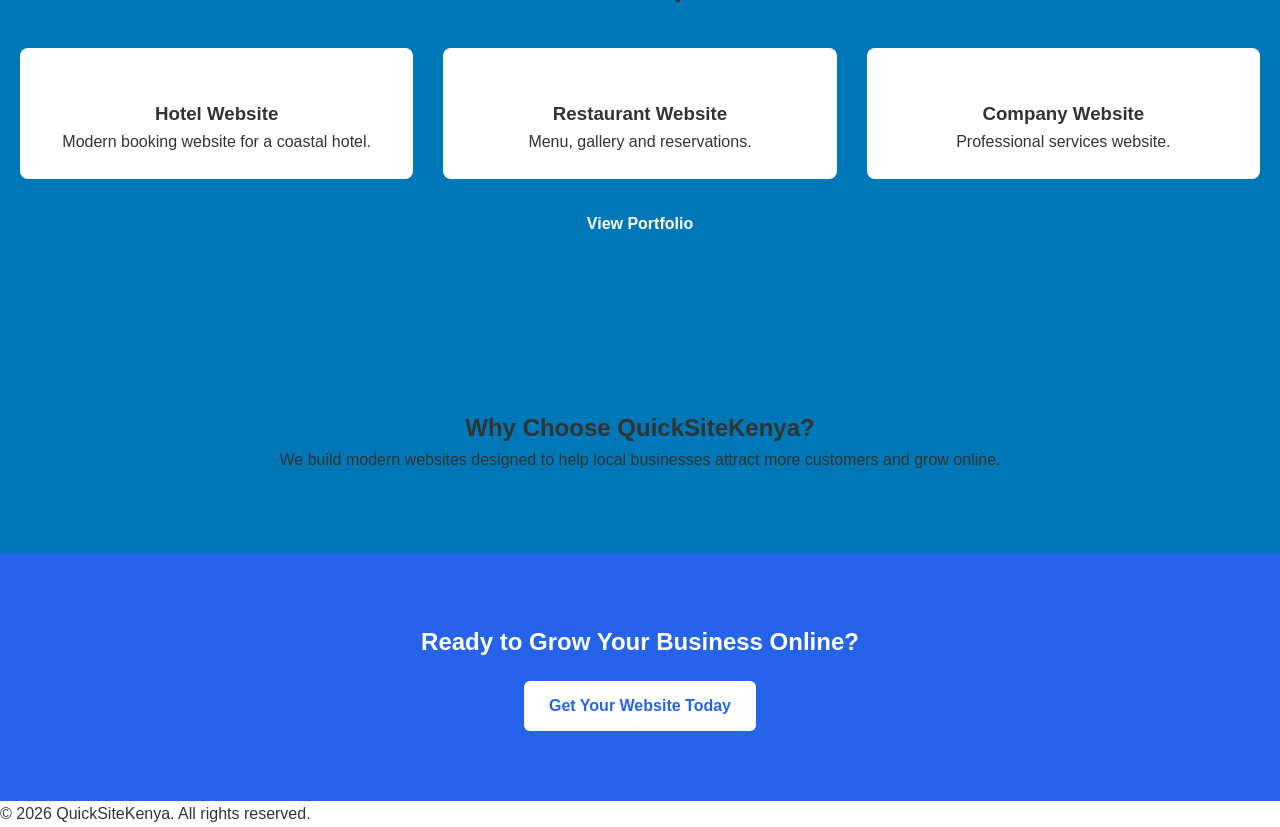
==== commit ebd0a110: "Added new feature and fixed bugs" ====
--- a/index.html
+++ b/index.html
@@ -3,116 +3,55 @@
 <head>
 <meta charset="UTF-8">
 <meta name="viewport" content="width=device-width, initial-scale=1.0">
-
 <title>QuickSiteKenya | Professional Business Websites</title>
-
 <link rel="stylesheet" href="style.css">
 
 <style>
 
-/* HERO SLIDESHOW */
+/* HERO (same animated gradient style as services page) */
 
 .hero{
-position:relative;
 height:100vh;
-overflow:hidden;
-}
-
-.slideshow-container{
-position:relative;
-height:100%;
-width:100%;
-}
-
-.slide{
-position:absolute;
-width:100%;
-height:100%;
-opacity:0;
-transition:opacity 1s ease;
-}
-
-.slide.active{
-opacity:1;
-}
-
-/* Image */
-
-.slide img{
-width:100%;
-height:100%;
-object-fit:cover;
-filter:brightness(55%);
-}
-
-/* Text */
-
-.slide-text{
-position:absolute;
-top:50%;
-left:50%;
-transform:translate(-50%,-50%);
+display:flex;
+align-items:center;
+justify-content:center;
 text-align:center;
 color:white;
-max-width:800px;
 padding:20px;
-}
-
-.slide-text h2{
+background:linear-gradient(-45deg,#2563eb,#3b82f6,#06b6d4,#22c55e);
+background-size:400% 400%;
+animation:gradientMove 12s ease infinite;
+}
+
+.hero-content{
+max-width:700px;
+}
+
+.hero h2{
 font-size:48px;
-margin-bottom:20px;
-text-shadow:0 5px 20px rgba(0,0,0,0.7);
-}
-
-.slide-text p{
-font-size:20px;
-margin-bottom:30px;
-text-shadow:0 5px 20px rgba(0,0,0,0.7);
-}
-
-/* Hero Buttons */
-
-.hero-btn{
+opacity:0;
+transform:translateY(40px);
+animation:fadeUp 1s forwards;
+}
+
+.hero p{
+margin-top:20px;
+font-size:18px;
+opacity:0;
+transform:translateY(40px);
+animation:fadeUp 1s 0.4s forwards;
+}
+
+.hero .btn{
+margin-top:30px;
 display:inline-block;
-background:#2563eb;
-color:white;
-padding:14px 28px;
-border-radius:6px;
-text-decoration:none;
-font-weight:bold;
-transition:0.3s;
-}
-
-.hero-btn:hover{
-background:#1e4ed8;
-transform:scale(1.05);
-}
-
-/* Dots */
-
-.dots-container{
-position:absolute;
-bottom:30px;
-left:50%;
-transform:translateX(-50%);
-}
-
-.dot{
-height:12px;
-width:12px;
-margin:5px;
-background:white;
-border-radius:50%;
-display:inline-block;
-opacity:0.5;
-cursor:pointer;
-}
-
-.dot.active{
-opacity:1;
-}
-
-/* Sections */
+opacity:0;
+transform:scale(0.8);
+animation:buttonPop 0.8s 0.8s forwards;
+}
+
+
+/* SERVICES & PORTFOLIO SPACING */
 
 .services-preview,
 .portfolio-preview,
@@ -128,7 +67,7 @@
 margin-top:40px;
 }
 
-/* Cards */
+/* CARD HOVER EFFECT */
 
 .card,
 .portfolio-card{
@@ -140,16 +79,8 @@
 
 .card:hover,
 .portfolio-card:hover{
-transform:translateY(-8px);
+transform:translateY(-8px) scale(1.03);
 box-shadow:0 15px 35px rgba(0,0,0,0.15);
-}
-
-/* Portfolio images */
-
-.portfolio-card img{
-width:100%;
-border-radius:6px;
-margin-bottom:15px;
 }
 
 /* CTA */
@@ -157,8 +88,8 @@
 .cta{
 background:#2563eb;
 color:white;
+text-align:center;
 padding:70px 20px;
-text-align:center;
 }
 
 .cta .btn{
@@ -168,14 +99,20 @@
 border-radius:6px;
 text-decoration:none;
 font-weight:bold;
-}
-
-/* Scroll Reveal */
+transition:0.3s;
+}
+
+.cta .btn:hover{
+background:#e5e5e5;
+}
+
+
+/* SCROLL REVEAL */
 
 .reveal{
 opacity:0;
 transform:translateY(40px);
-transition:0.8s;
+transition:all 0.8s ease;
 }
 
 .reveal.active{
@@ -183,16 +120,32 @@
 transform:translateY(0);
 }
 
+
+/* ANIMATIONS */
+
+@keyframes fadeUp{
+to{opacity:1;transform:translateY(0);}
+}
+
+@keyframes buttonPop{
+to{opacity:1;transform:scale(1);}
+}
+
+@keyframes gradientMove{
+0%{background-position:0% 50%;}
+50%{background-position:100% 50%;}
+100%{background-position:0% 50%;}
+}
+
 </style>
-
 </head>
 
 <body>
 
+<!-- HEADER -->
+
 <header>
-
 <h1>QuickSiteKenya</h1>
-
 <nav>
 <a href="index.html">Home</a>
 <a href="services.html">Services</a>
@@ -200,74 +153,23 @@
 <a href="about.html">About</a>
 <a href="contact.html">Contact</a>
 </nav>
-
 </header>
 
 
-<!-- HERO SLIDESHOW -->
+<!-- HERO -->
 
 <section class="hero">
 
-<div class="slideshow-container">
-
-<div class="slide active">
-
-<img src="images/hero1.jpg">
-
-<div class="slide-text">
+<div class="hero-content">
 
 <h2>Professional Websites for Local Businesses</h2>
 
-<p>Helping Kenyan businesses grow online with modern websites.</p>
-
-<a href="contact.html" class="hero-btn">Get Your Website</a>
-
-</div>
-
-</div>
-
-
-<div class="slide">
-
-<img src="images/hero2.jpg">
-
-<div class="slide-text">
-
-<h2>Hotel & Booking Websites</h2>
-
-<p>Show rooms, availability and accept online bookings.</p>
-
-<a href="services.html" class="hero-btn">Our Services</a>
-
-</div>
-
-</div>
-
-
-<div class="slide">
-
-<img src="images/hero3.jpg">
-
-<div class="slide-text">
-
-<h2>Affordable Custom Websites</h2>
-
-<p>Fast, responsive and designed to attract customers.</p>
-
-<a href="portfolio.html" class="hero-btn">View Portfolio</a>
-
-</div>
-
-</div>
-
-</div>
-
-
-<div class="dots-container">
-
-<span class="dot active"></span>
-<span class="dot"></span>
-<span class="dot"></span>
+<p>
+Helping businesses grow online with modern,
+fast and affordable websites.
+</p>
+
+<a href="contact.html" class="btn">Get Your Website</a>
 
 </div>
 
@@ -284,19 +186,19 @@
 
 <div class="card">
 <h3>Business Websites</h3>
-<p>Professional websites for shops and companies.</p>
+<p>Professional websites for shops, companies and local businesses.</p>
 <a href="services.html" class="btn">Learn More</a>
 </div>
 
 <div class="card">
 <h3>Hotel Booking Websites</h3>
-<p>Show rooms and allow guests to book online.</p>
+<p>Show rooms, availability and allow guests to book online.</p>
 <a href="services.html" class="btn">Learn More</a>
 </div>
 
 <div class="card">
 <h3>Website Maintenance</h3>
-<p>Updates, backups and security monitoring.</p>
+<p>Security updates, backups and ongoing support.</p>
 <a href="services.html" class="btn">Learn More</a>
 </div>
 
@@ -316,19 +218,19 @@
 <div class="card-grid">
 
 <div class="portfolio-card">
-<img src="images/project1.jpg">
+<img src="images/project1.jpg" alt="">
 <h3>Hotel Website</h3>
-<p>Modern booking website.</p>
+<p>Modern booking website for a coastal hotel.</p>
 </div>
 
 <div class="portfolio-card">
-<img src="images/project2.jpg">
+<img src="images/project2.jpg" alt="">
 <h3>Restaurant Website</h3>
-<p>Menu and reservations.</p>
+<p>Menu, gallery and reservations.</p>
 </div>
 
 <div class="portfolio-card">
-<img src="images/project3.jpg">
+<img src="images/project3.jpg" alt="">
 <h3>Company Website</h3>
 <p>Professional services website.</p>
 </div>
@@ -347,8 +249,9 @@
 <h2>Why Choose QuickSiteKenya?</h2>
 
 <p>
-We build modern, fast and affordable websites designed to help
-local businesses attract more customers online.
+We build modern websites designed to help
+local businesses attract more customers
+and grow online.
 </p>
 
 </section>
@@ -360,63 +263,35 @@
 
 <h2>Ready to Grow Your Business Online?</h2>
 
-<a class="btn" href="contact.html">Start Your Project</a>
-
-</section>
-
+<a class="btn" href="contact.html">Get Your Website Today</a>
+
+</section>
+
+
+<!-- FOOTER -->
 
 <footer>
-
 <p>© 2026 QuickSiteKenya. All rights reserved.</p>
-
 </footer>
 
 
+<!-- SCROLL REVEAL SCRIPT -->
+
 <script>
 
-/* SLIDESHOW */
-
-let slideIndex=0;
-
-const slides=document.querySelectorAll(".slide");
-const dots=document.querySelectorAll(".dot");
-
-function showSlides(){
-
-slides.forEach((slide,i)=>{
-slide.classList.remove("active");
-dots[i].classList.remove("active");
-});
-
-slideIndex++;
-
-if(slideIndex>slides.length){
-slideIndex=1;
-}
-
-slides[slideIndex-1].classList.add("active");
-dots[slideIndex-1].classList.add("active");
-
-setTimeout(showSlides,5000);
-
-}
-
-showSlides();
-
-
-/* SCROLL REVEAL */
-
 function reveal(){
 
-let reveals=document.querySelectorAll(".reveal");
-
-for(let i=0;i<reveals.length;i++){
-
-let windowHeight=window.innerHeight;
-let elementTop=reveals[i].getBoundingClientRect().top;
-let visible=120;
-
-if(elementTop<windowHeight-visible){
+var reveals=document.querySelectorAll(".reveal");
+
+for(var i=0;i<reveals.length;i++){
+
+var windowHeight=window.innerHeight;
+
+var elementTop=reveals[i].getBoundingClientRect().top;
+
+var elementVisible=120;
+
+if(elementTop<windowHeight-elementVisible){
 
 reveals[i].classList.add("active");
 
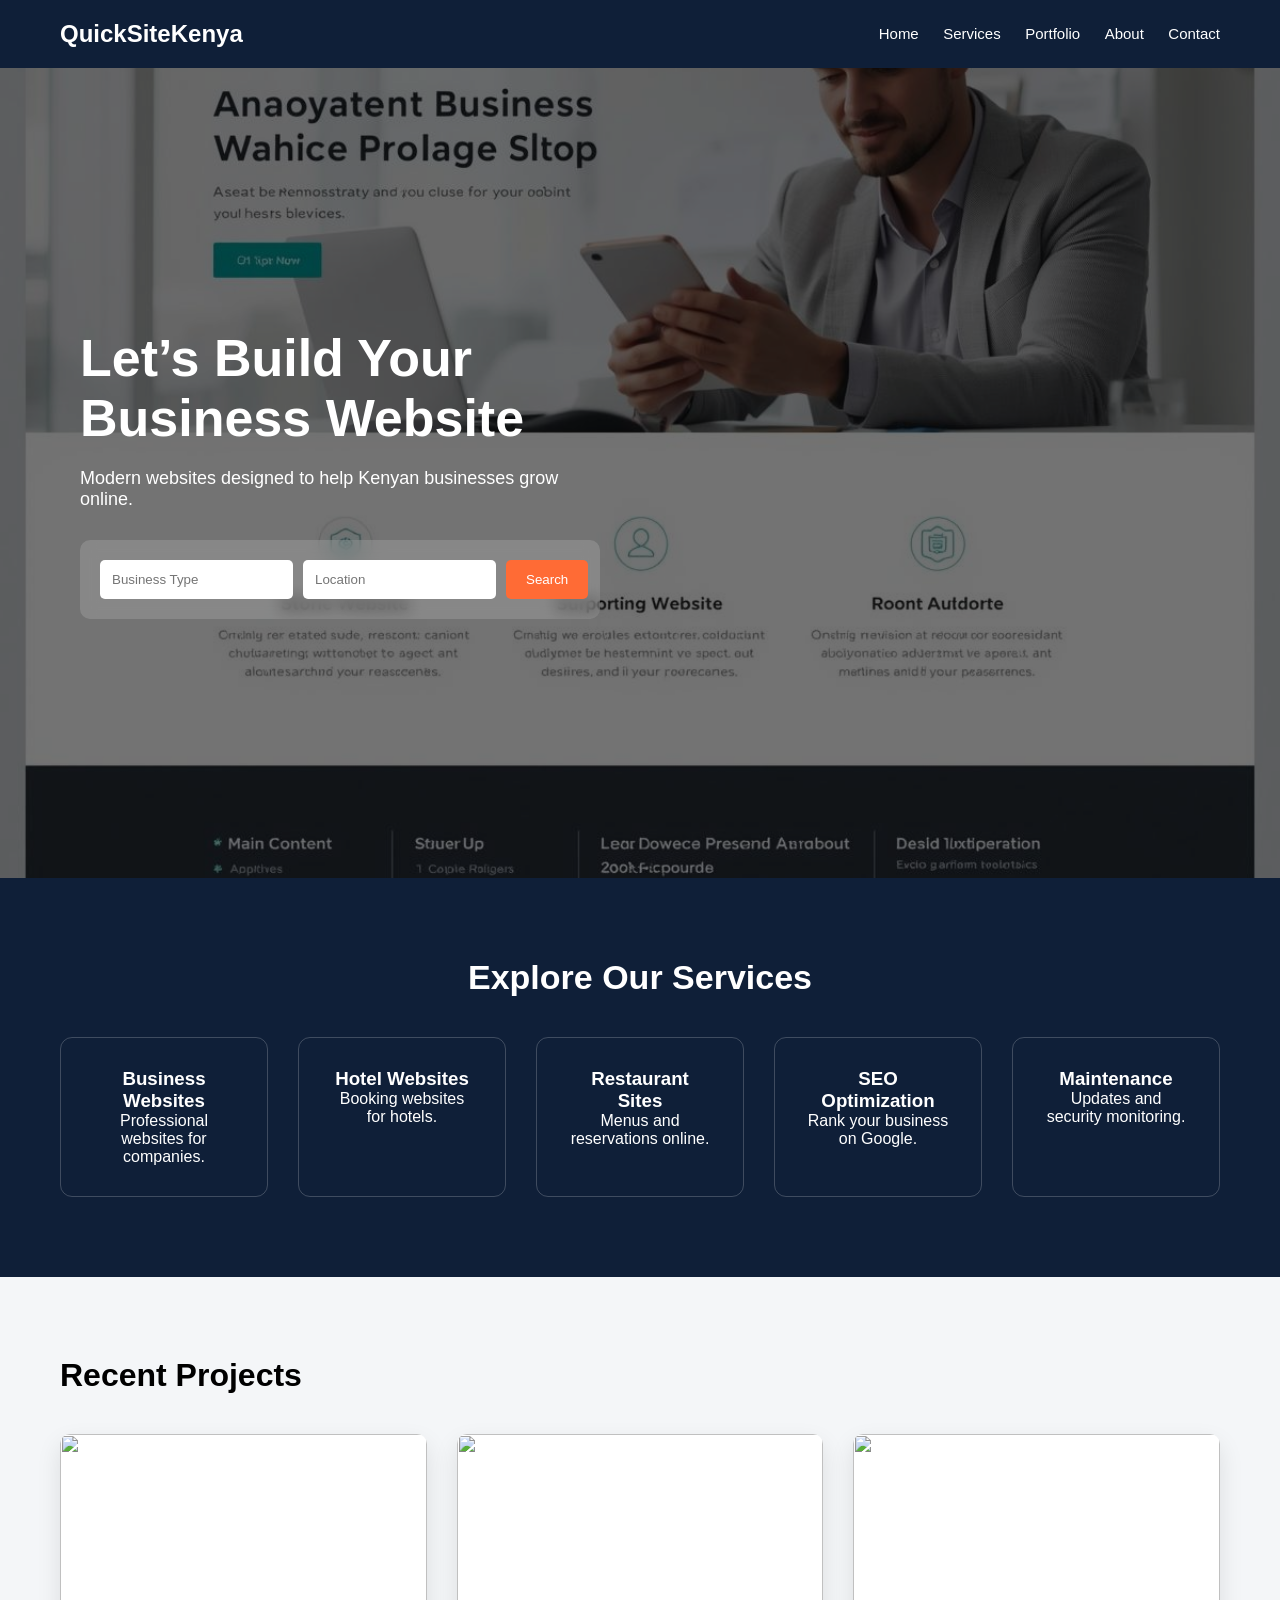
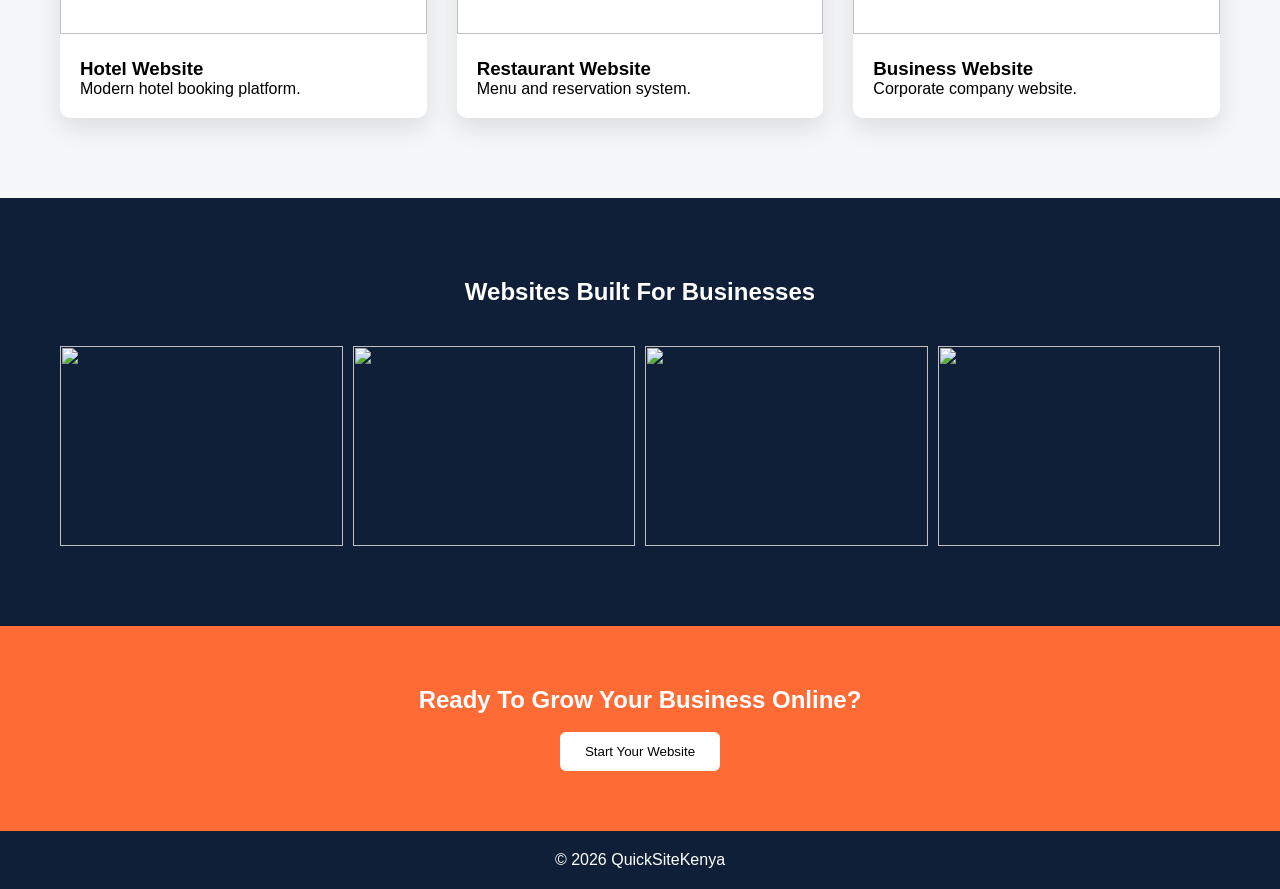
==== commit f1c89c38: "Added new feature and fixed bugs" ====
--- a/index.html
+++ b/index.html
@@ -3,138 +3,215 @@
 <head>
 <meta charset="UTF-8">
 <meta name="viewport" content="width=device-width, initial-scale=1.0">
-<title>QuickSiteKenya | Professional Business Websites</title>
-<link rel="stylesheet" href="style.css">
+<title>QuickSiteKenya</title>
 
 <style>
 
-/* HERO (same animated gradient style as services page) */
+*{
+margin:0;
+padding:0;
+box-sizing:border-box;
+font-family:Arial, Helvetica, sans-serif;
+}
+
+body{
+background:#f4f6f8;
+}
+
+/* HEADER */
+
+header{
+display:flex;
+justify-content:space-between;
+align-items:center;
+padding:20px 60px;
+background:#0f1f38;
+color:white;
+}
+
+header nav a{
+color:white;
+margin-left:20px;
+text-decoration:none;
+font-size:15px;
+}
+
+/* HERO */
 
 .hero{
-height:100vh;
+height:90vh;
+background:url("images/hero1.jpg") center/cover no-repeat;
 display:flex;
 align-items:center;
-justify-content:center;
+position:relative;
+}
+
+.hero::before{
+content:"";
+position:absolute;
+top:0;
+left:0;
+width:100%;
+height:100%;
+background:rgba(0,0,0,0.55);
+}
+
+.hero-content{
+position:relative;
+color:white;
+padding-left:80px;
+max-width:600px;
+}
+
+.hero-content h1{
+font-size:52px;
+margin-bottom:20px;
+}
+
+.hero-content p{
+font-size:18px;
+margin-bottom:30px;
+}
+
+/* SEARCH STYLE BOX */
+
+.search-box{
+background:rgba(255,255,255,0.15);
+backdrop-filter:blur(8px);
+padding:20px;
+border-radius:10px;
+display:flex;
+gap:10px;
+}
+
+.search-box input{
+padding:12px;
+border:none;
+border-radius:5px;
+flex:1;
+}
+
+.search-box button{
+background:#ff6b35;
+border:none;
+padding:12px 20px;
+color:white;
+border-radius:5px;
+cursor:pointer;
+}
+
+/* SERVICES SECTION */
+
+.services{
+background:#0f1f38;
+color:white;
+padding:80px 60px;
 text-align:center;
-color:white;
+}
+
+.services h2{
+font-size:34px;
+margin-bottom:40px;
+}
+
+.service-grid{
+display:grid;
+grid-template-columns:repeat(auto-fit,minmax(180px,1fr));
+gap:30px;
+}
+
+.service-card{
+border:1px solid rgba(255,255,255,0.2);
+padding:30px;
+border-radius:12px;
+transition:0.3s;
+}
+
+.service-card:hover{
+background:#1d3357;
+transform:translateY(-5px);
+}
+
+/* PROJECTS */
+
+.projects{
+padding:80px 60px;
+}
+
+.projects h2{
+font-size:32px;
+margin-bottom:40px;
+}
+
+.project-grid{
+display:grid;
+grid-template-columns:repeat(auto-fit,minmax(280px,1fr));
+gap:30px;
+}
+
+.project-card{
+background:white;
+border-radius:10px;
+overflow:hidden;
+box-shadow:0 10px 25px rgba(0,0,0,0.1);
+}
+
+.project-card img{
+width:100%;
+height:200px;
+object-fit:cover;
+}
+
+.project-info{
 padding:20px;
-background:linear-gradient(-45deg,#2563eb,#3b82f6,#06b6d4,#22c55e);
-background-size:400% 400%;
-animation:gradientMove 12s ease infinite;
-}
-
-.hero-content{
-max-width:700px;
-}
-
-.hero h2{
-font-size:48px;
-opacity:0;
-transform:translateY(40px);
-animation:fadeUp 1s forwards;
-}
-
-.hero p{
-margin-top:20px;
-font-size:18px;
-opacity:0;
-transform:translateY(40px);
-animation:fadeUp 1s 0.4s forwards;
-}
-
-.hero .btn{
-margin-top:30px;
-display:inline-block;
-opacity:0;
-transform:scale(0.8);
-animation:buttonPop 0.8s 0.8s forwards;
-}
-
-
-/* SERVICES & PORTFOLIO SPACING */
-
-.services-preview,
-.portfolio-preview,
-.intro{
-padding:80px 20px;
+}
+
+/* IMAGE GRID */
+
+.locations{
+background:#0f1f38;
+color:white;
+padding:80px 60px;
 text-align:center;
 }
 
-.card-grid{
+.location-grid{
 display:grid;
-grid-template-columns:repeat(auto-fit,minmax(250px,1fr));
-gap:30px;
+grid-template-columns:repeat(4,1fr);
+gap:10px;
 margin-top:40px;
 }
 
-/* CARD HOVER EFFECT */
-
-.card,
-.portfolio-card{
+.location-grid img{
+width:100%;
+height:200px;
+object-fit:cover;
+}
+
+/* CTA */
+
+.cta{
+background:#ff6b35;
+color:white;
+text-align:center;
+padding:60px 20px;
+}
+
+.cta button{
 background:white;
-padding:25px;
-border-radius:8px;
-transition:all 0.3s ease;
-}
-
-.card:hover,
-.portfolio-card:hover{
-transform:translateY(-8px) scale(1.03);
-box-shadow:0 15px 35px rgba(0,0,0,0.15);
-}
-
-/* CTA */
-
-.cta{
-background:#2563eb;
-color:white;
-text-align:center;
-padding:70px 20px;
-}
-
-.cta .btn{
-background:white;
-color:#2563eb;
+border:none;
 padding:12px 25px;
 border-radius:6px;
-text-decoration:none;
-font-weight:bold;
-transition:0.3s;
-}
-
-.cta .btn:hover{
-background:#e5e5e5;
-}
-
-
-/* SCROLL REVEAL */
-
-.reveal{
-opacity:0;
-transform:translateY(40px);
-transition:all 0.8s ease;
-}
-
-.reveal.active{
-opacity:1;
-transform:translateY(0);
-}
-
-
-/* ANIMATIONS */
-
-@keyframes fadeUp{
-to{opacity:1;transform:translateY(0);}
-}
-
-@keyframes buttonPop{
-to{opacity:1;transform:scale(1);}
-}
-
-@keyframes gradientMove{
-0%{background-position:0% 50%;}
-50%{background-position:100% 50%;}
-100%{background-position:0% 50%;}
+cursor:pointer;
+}
+
+/* FOOTER */
+
+footer{
+background:#0f1f38;
+color:white;
+text-align:center;
+padding:20px;
 }
 
 </style>
@@ -142,17 +219,18 @@
 
 <body>
 
-<!-- HEADER -->
-
 <header>
-<h1>QuickSiteKenya</h1>
+
+<h2>QuickSiteKenya</h2>
+
 <nav>
-<a href="index.html">Home</a>
-<a href="services.html">Services</a>
-<a href="portfolio.html">Portfolio</a>
-<a href="about.html">About</a>
-<a href="contact.html">Contact</a>
+<a href="#">Home</a>
+<a href="#">Services</a>
+<a href="#">Portfolio</a>
+<a href="#">About</a>
+<a href="#">Contact</a>
 </nav>
+
 </header>
 
 
@@ -162,14 +240,19 @@
 
 <div class="hero-content">
 
-<h2>Professional Websites for Local Businesses</h2>
-
-<p>
-Helping businesses grow online with modern,
-fast and affordable websites.
-</p>
-
-<a href="contact.html" class="btn">Get Your Website</a>
+<h1>Let’s Build Your Business Website</h1>
+
+<p>Modern websites designed to help Kenyan businesses grow online.</p>
+
+<div class="search-box">
+
+<input type="text" placeholder="Business Type">
+
+<input type="text" placeholder="Location">
+
+<button>Search</button>
+
+</div>
 
 </div>
 
@@ -178,134 +261,115 @@
 
 <!-- SERVICES -->
 
-<section class="services-preview reveal">
-
-<h2>Our Services</h2>
-
-<div class="card-grid">
-
-<div class="card">
+<section class="services">
+
+<h2>Explore Our Services</h2>
+
+<div class="service-grid">
+
+<div class="service-card">
 <h3>Business Websites</h3>
-<p>Professional websites for shops, companies and local businesses.</p>
-<a href="services.html" class="btn">Learn More</a>
-</div>
-
-<div class="card">
-<h3>Hotel Booking Websites</h3>
-<p>Show rooms, availability and allow guests to book online.</p>
-<a href="services.html" class="btn">Learn More</a>
-</div>
-
-<div class="card">
-<h3>Website Maintenance</h3>
-<p>Security updates, backups and ongoing support.</p>
-<a href="services.html" class="btn">Learn More</a>
-</div>
-
-</div>
-
-<a class="btn" href="services.html">View All Services</a>
-
-</section>
-
-
-<!-- PORTFOLIO -->
-
-<section class="portfolio-preview reveal">
+<p>Professional websites for companies.</p>
+</div>
+
+<div class="service-card">
+<h3>Hotel Websites</h3>
+<p>Booking websites for hotels.</p>
+</div>
+
+<div class="service-card">
+<h3>Restaurant Sites</h3>
+<p>Menus and reservations online.</p>
+</div>
+
+<div class="service-card">
+<h3>SEO Optimization</h3>
+<p>Rank your business on Google.</p>
+</div>
+
+<div class="service-card">
+<h3>Maintenance</h3>
+<p>Updates and security monitoring.</p>
+</div>
+
+</div>
+
+</section>
+
+
+<!-- PROJECTS -->
+
+<section class="projects">
 
 <h2>Recent Projects</h2>
 
-<div class="card-grid">
-
-<div class="portfolio-card">
-<img src="images/project1.jpg" alt="">
+<div class="project-grid">
+
+<div class="project-card">
+<img src="images/project1.jpg">
+<div class="project-info">
 <h3>Hotel Website</h3>
-<p>Modern booking website for a coastal hotel.</p>
-</div>
-
-<div class="portfolio-card">
-<img src="images/project2.jpg" alt="">
+<p>Modern hotel booking platform.</p>
+</div>
+</div>
+
+<div class="project-card">
+<img src="images/project2.jpg">
+<div class="project-info">
 <h3>Restaurant Website</h3>
-<p>Menu, gallery and reservations.</p>
-</div>
-
-<div class="portfolio-card">
-<img src="images/project3.jpg" alt="">
-<h3>Company Website</h3>
-<p>Professional services website.</p>
-</div>
-
-</div>
-
-<a class="btn" href="portfolio.html">View Portfolio</a>
-
-</section>
-
-
-<!-- WHY CHOOSE US -->
-
-<section class="intro reveal">
-
-<h2>Why Choose QuickSiteKenya?</h2>
-
-<p>
-We build modern websites designed to help
-local businesses attract more customers
-and grow online.
-</p>
+<p>Menu and reservation system.</p>
+</div>
+</div>
+
+<div class="project-card">
+<img src="images/project3.jpg">
+<div class="project-info">
+<h3>Business Website</h3>
+<p>Corporate company website.</p>
+</div>
+</div>
+
+</div>
+
+</section>
+
+
+<!-- IMAGE GRID -->
+
+<section class="locations">
+
+<h2>Websites Built For Businesses</h2>
+
+<div class="location-grid">
+
+<img src="images/project1.jpg">
+<img src="images/project2.jpg">
+<img src="images/project3.jpg">
+<img src="images/project1.jpg">
+
+</div>
 
 </section>
 
 
 <!-- CTA -->
 
-<section class="cta reveal">
-
-<h2>Ready to Grow Your Business Online?</h2>
-
-<a class="btn" href="contact.html">Get Your Website Today</a>
-
-</section>
-
-
-<!-- FOOTER -->
+<section class="cta">
+
+<h2>Ready To Grow Your Business Online?</h2>
+
+<br>
+
+<button>Start Your Website</button>
+
+</section>
+
 
 <footer>
-<p>© 2026 QuickSiteKenya. All rights reserved.</p>
+
+<p>© 2026 QuickSiteKenya</p>
+
 </footer>
-
-
-<!-- SCROLL REVEAL SCRIPT -->
-
-<script>
-
-function reveal(){
-
-var reveals=document.querySelectorAll(".reveal");
-
-for(var i=0;i<reveals.length;i++){
-
-var windowHeight=window.innerHeight;
-
-var elementTop=reveals[i].getBoundingClientRect().top;
-
-var elementVisible=120;
-
-if(elementTop<windowHeight-elementVisible){
-
-reveals[i].classList.add("active");
-
-}
-
-}
-
-}
-
-window.addEventListener("scroll",reveal);
-
-reveal();
-
-</script>
 
 </body>
 </html>
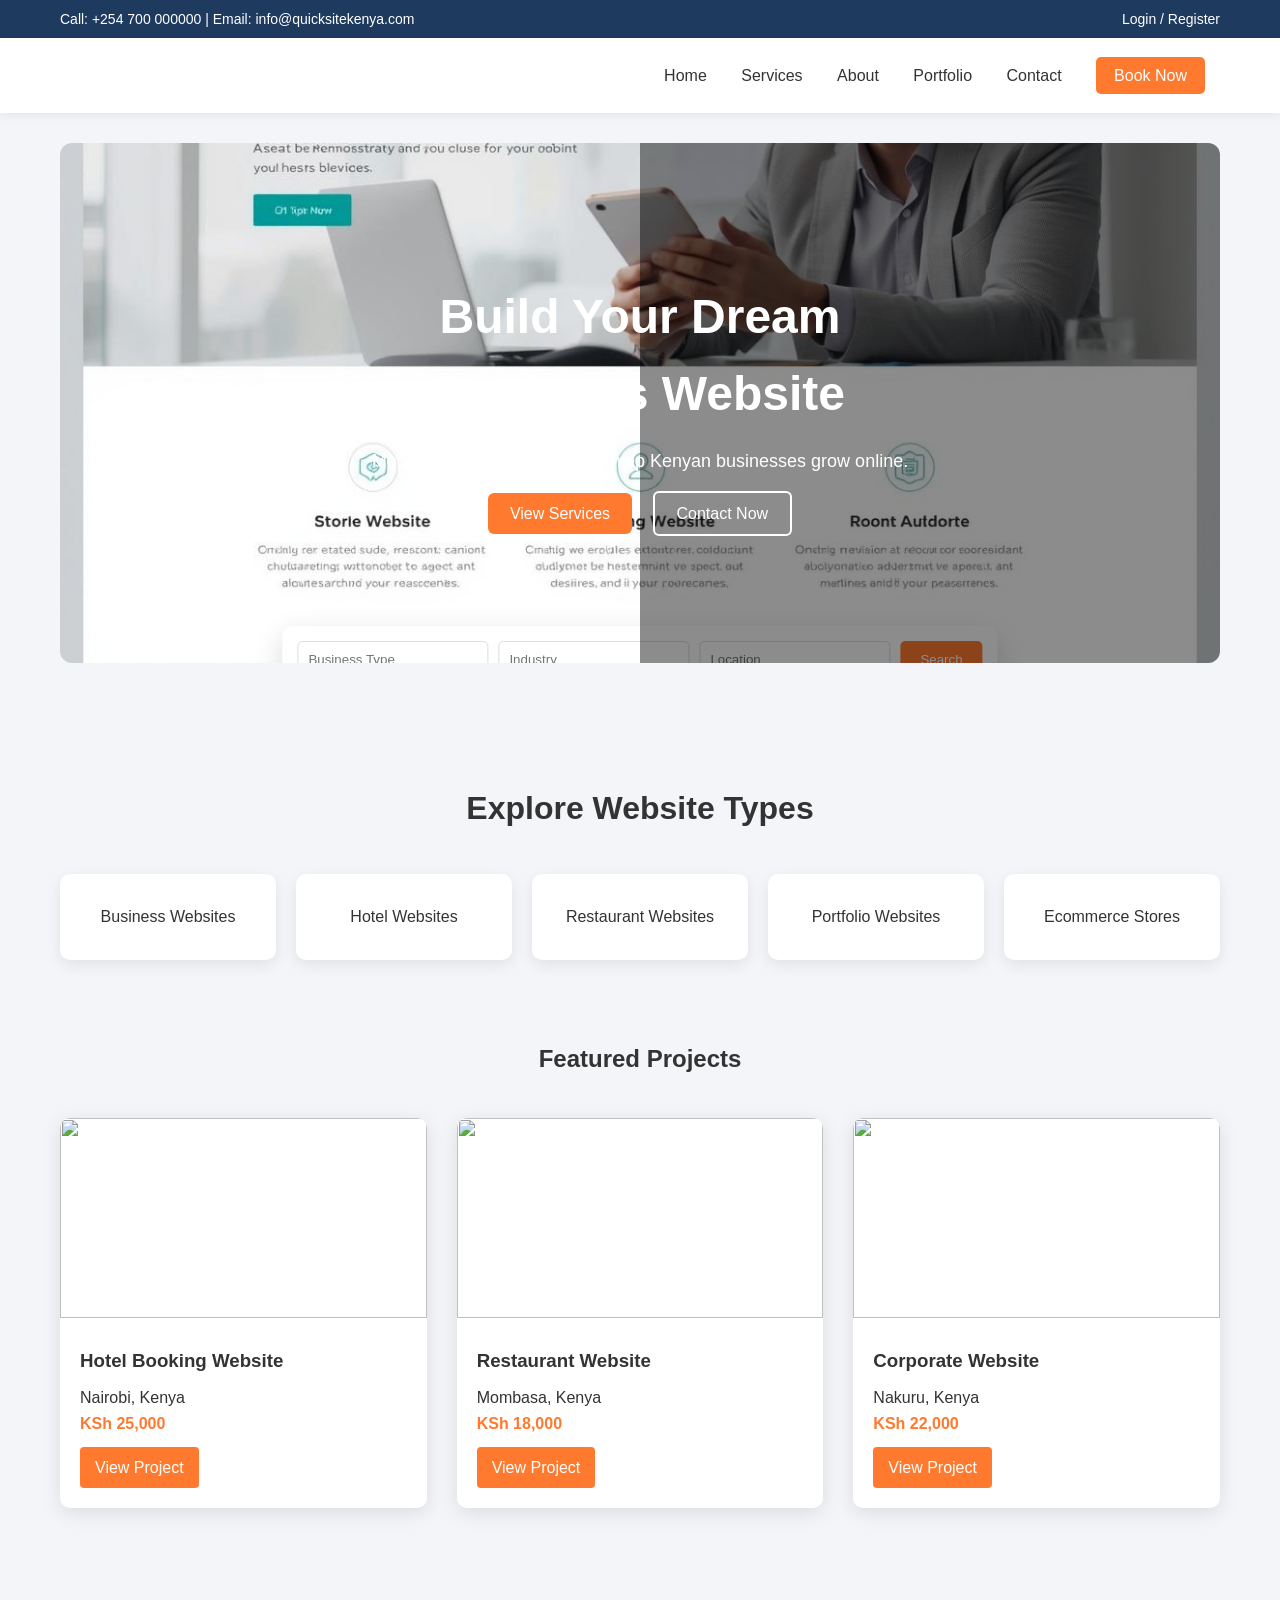
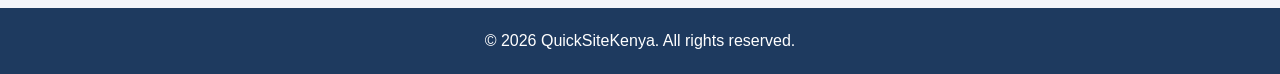
==== commit 4f38d12a: "Initial website upload" ====
--- a/index.html
+++ b/index.html
@@ -3,9 +3,14 @@
 <head>
 <meta charset="UTF-8">
 <meta name="viewport" content="width=device-width, initial-scale=1.0">
+
 <title>QuickSiteKenya</title>
 
+<link rel="stylesheet" href="style.css">
+
 <style>
+
+/* RESET */
 
 *{
 margin:0;
@@ -15,132 +20,170 @@
 }
 
 body{
-background:#f4f6f8;
-}
-
-/* HEADER */
+background:#f3f5f9;
+}
+
+/* TOP BAR */
+
+.topbar{
+background:#1e3a5f;
+color:white;
+display:flex;
+justify-content:space-between;
+padding:8px 60px;
+font-size:14px;
+}
+
+/* NAVBAR */
 
 header{
 display:flex;
 justify-content:space-between;
 align-items:center;
-padding:20px 60px;
-background:#0f1f38;
-color:white;
-}
-
-header nav a{
-color:white;
-margin-left:20px;
+padding:18px 60px;
+background:white;
+box-shadow:0 2px 10px rgba(0,0,0,0.08);
+}
+
+nav a{
+margin:0 15px;
 text-decoration:none;
-font-size:15px;
+color:#333;
+font-weight:500;
+}
+
+.book-btn{
+background:#ff7a2f;
+color:white;
+padding:10px 18px;
+border-radius:5px;
+text-decoration:none;
 }
 
 /* HERO */
 
 .hero{
-height:90vh;
+margin:30px 60px;
+border-radius:12px;
+overflow:hidden;
+position:relative;
+height:520px;
 background:url("images/hero1.jpg") center/cover no-repeat;
-display:flex;
-align-items:center;
-position:relative;
-}
-
-.hero::before{
+}
+
+.hero::after{
 content:"";
 position:absolute;
-top:0;
-left:0;
 width:100%;
 height:100%;
-background:rgba(0,0,0,0.55);
+background:rgba(0,0,0,0.45);
 }
 
 .hero-content{
-position:relative;
-color:white;
-padding-left:80px;
-max-width:600px;
+position:absolute;
+color:white;
+top:50%;
+left:50%;
+transform:translate(-50%,-50%);
+text-align:center;
+max-width:700px;
+z-index:2;
 }
 
 .hero-content h1{
-font-size:52px;
-margin-bottom:20px;
+font-size:48px;
+margin-bottom:15px;
 }
 
 .hero-content p{
+margin-bottom:25px;
 font-size:18px;
-margin-bottom:30px;
-}
-
-/* SEARCH STYLE BOX */
-
-.search-box{
-background:rgba(255,255,255,0.15);
-backdrop-filter:blur(8px);
-padding:20px;
-border-radius:10px;
+}
+
+/* HERO BUTTONS */
+
+.hero-buttons a{
+margin:8px;
+padding:12px 22px;
+border-radius:6px;
+text-decoration:none;
+}
+
+.btn-orange{
+background:#ff7a2f;
+color:white;
+}
+
+.btn-outline{
+border:2px solid white;
+color:white;
+}
+
+/* SEARCH BAR */
+
+.search-bar{
+background:white;
 display:flex;
 gap:10px;
-}
-
-.search-box input{
-padding:12px;
+padding:15px;
+border-radius:10px;
+position:absolute;
+bottom:-30px;
+left:50%;
+transform:translateX(-50%);
+box-shadow:0 10px 30px rgba(0,0,0,0.15);
+}
+
+.search-bar input{
+padding:10px;
+border:1px solid #ddd;
+border-radius:5px;
+}
+
+.search-bar button{
+background:#ff7a2f;
 border:none;
+color:white;
+padding:10px 20px;
 border-radius:5px;
-flex:1;
-}
-
-.search-box button{
-background:#ff6b35;
-border:none;
-padding:12px 20px;
-color:white;
-border-radius:5px;
-cursor:pointer;
-}
-
-/* SERVICES SECTION */
-
-.services{
-background:#0f1f38;
-color:white;
-padding:80px 60px;
+}
+
+/* SECTION TITLE */
+
+.section{
+padding:90px 60px 40px;
 text-align:center;
 }
 
-.services h2{
-font-size:34px;
-margin-bottom:40px;
-}
-
-.service-grid{
-display:grid;
-grid-template-columns:repeat(auto-fit,minmax(180px,1fr));
-gap:30px;
-}
-
-.service-card{
-border:1px solid rgba(255,255,255,0.2);
-padding:30px;
-border-radius:12px;
-transition:0.3s;
-}
-
-.service-card:hover{
-background:#1d3357;
-transform:translateY(-5px);
-}
-
-/* PROJECTS */
-
-.projects{
-padding:80px 60px;
-}
-
-.projects h2{
+.section h2{
 font-size:32px;
 margin-bottom:40px;
+}
+
+/* SERVICE TYPES */
+
+.types-grid{
+display:grid;
+grid-template-columns:repeat(auto-fit,minmax(160px,1fr));
+gap:20px;
+}
+
+.type-card{
+background:white;
+padding:30px;
+border-radius:10px;
+box-shadow:0 5px 15px rgba(0,0,0,0.08);
+transition:0.3s;
+}
+
+.type-card:hover{
+transform:translateY(-6px);
+}
+
+/* FEATURED PROJECTS */
+
+.projects{
+padding:40px 60px 100px;
 }
 
 .project-grid{
@@ -153,7 +196,7 @@
 background:white;
 border-radius:10px;
 overflow:hidden;
-box-shadow:0 10px 25px rgba(0,0,0,0.1);
+box-shadow:0 5px 20px rgba(0,0,0,0.1);
 }
 
 .project-card img{
@@ -166,58 +209,48 @@
 padding:20px;
 }
 
-/* IMAGE GRID */
-
-.locations{
-background:#0f1f38;
-color:white;
-padding:80px 60px;
-text-align:center;
-}
-
-.location-grid{
-display:grid;
-grid-template-columns:repeat(4,1fr);
-gap:10px;
-margin-top:40px;
-}
-
-.location-grid img{
-width:100%;
-height:200px;
-object-fit:cover;
-}
-
-/* CTA */
-
-.cta{
-background:#ff6b35;
-color:white;
-text-align:center;
-padding:60px 20px;
-}
-
-.cta button{
-background:white;
-border:none;
-padding:12px 25px;
-border-radius:6px;
-cursor:pointer;
+.project-info h3{
+margin-bottom:10px;
+}
+
+.price{
+color:#ff7a2f;
+font-weight:bold;
+}
+
+.view-btn{
+display:inline-block;
+margin-top:10px;
+background:#ff7a2f;
+color:white;
+padding:8px 15px;
+border-radius:4px;
+text-decoration:none;
 }
 
 /* FOOTER */
 
 footer{
-background:#0f1f38;
+background:#1e3a5f;
 color:white;
 text-align:center;
 padding:20px;
 }
 
 </style>
+
 </head>
 
 <body>
+
+<!-- TOP BAR -->
+
+<div class="topbar">
+<div>Call: +254 700 000000 | Email: info@quicksitekenya.com</div>
+<div>Login / Register</div>
+</div>
+
+<!-- NAVBAR -->
 
 <header>
 
@@ -226,148 +259,132 @@
 <nav>
 <a href="#">Home</a>
 <a href="#">Services</a>
+<a href="#">About</a>
 <a href="#">Portfolio</a>
-<a href="#">About</a>
 <a href="#">Contact</a>
+<a class="book-btn" href="#">Book Now</a>
 </nav>
 
 </header>
 
-
 <!-- HERO -->
 
 <section class="hero">
 
 <div class="hero-content">
 
-<h1>Let’s Build Your Business Website</h1>
+<h1>Build Your Dream Business Website</h1>
 
 <p>Modern websites designed to help Kenyan businesses grow online.</p>
 
-<div class="search-box">
+<div class="hero-buttons">
+<a class="btn-orange" href="#">View Services</a>
+<a class="btn-outline" href="#">Contact Now</a>
+</div>
+
+</div>
+
+<div class="search-bar">
 
 <input type="text" placeholder="Business Type">
 
+<input type="text" placeholder="Industry">
+
 <input type="text" placeholder="Location">
 
 <button>Search</button>
 
 </div>
 
-</div>
-
 </section>
 
-
-<!-- SERVICES -->
-
-<section class="services">
-
-<h2>Explore Our Services</h2>
-
-<div class="service-grid">
-
-<div class="service-card">
-<h3>Business Websites</h3>
-<p>Professional websites for companies.</p>
-</div>
-
-<div class="service-card">
-<h3>Hotel Websites</h3>
-<p>Booking websites for hotels.</p>
-</div>
-
-<div class="service-card">
-<h3>Restaurant Sites</h3>
-<p>Menus and reservations online.</p>
-</div>
-
-<div class="service-card">
-<h3>SEO Optimization</h3>
-<p>Rank your business on Google.</p>
-</div>
-
-<div class="service-card">
-<h3>Maintenance</h3>
-<p>Updates and security monitoring.</p>
-</div>
+<!-- SERVICE TYPES -->
+
+<section class="section">
+
+<h2>Explore Website Types</h2>
+
+<div class="types-grid">
+
+<div class="type-card">Business Websites</div>
+<div class="type-card">Hotel Websites</div>
+<div class="type-card">Restaurant Websites</div>
+<div class="type-card">Portfolio Websites</div>
+<div class="type-card">Ecommerce Stores</div>
 
 </div>
 
 </section>
 
-
-<!-- PROJECTS -->
+<!-- FEATURED PROJECTS -->
 
 <section class="projects">
 
-<h2>Recent Projects</h2>
+<h2 style="text-align:center;margin-bottom:40px;">Featured Projects</h2>
 
 <div class="project-grid">
 
 <div class="project-card">
+
 <img src="images/project1.jpg">
+
 <div class="project-info">
-<h3>Hotel Website</h3>
-<p>Modern hotel booking platform.</p>
-</div>
+
+<h3>Hotel Booking Website</h3>
+
+<p>Nairobi, Kenya</p>
+
+<p class="price">KSh 25,000</p>
+
+<a class="view-btn" href="#">View Project</a>
+
+</div>
+
 </div>
 
 <div class="project-card">
+
 <img src="images/project2.jpg">
+
 <div class="project-info">
+
 <h3>Restaurant Website</h3>
-<p>Menu and reservation system.</p>
-</div>
+
+<p>Mombasa, Kenya</p>
+
+<p class="price">KSh 18,000</p>
+
+<a class="view-btn" href="#">View Project</a>
+
+</div>
+
 </div>
 
 <div class="project-card">
+
 <img src="images/project3.jpg">
+
 <div class="project-info">
-<h3>Business Website</h3>
-<p>Corporate company website.</p>
-</div>
+
+<h3>Corporate Website</h3>
+
+<p>Nakuru, Kenya</p>
+
+<p class="price">KSh 22,000</p>
+
+<a class="view-btn" href="#">View Project</a>
+
+</div>
+
 </div>
 
 </div>
 
 </section>
 
-
-<!-- IMAGE GRID -->
-
-<section class="locations">
-
-<h2>Websites Built For Businesses</h2>
-
-<div class="location-grid">
-
-<img src="images/project1.jpg">
-<img src="images/project2.jpg">
-<img src="images/project3.jpg">
-<img src="images/project1.jpg">
-
-</div>
-
-</section>
-
-
-<!-- CTA -->
-
-<section class="cta">
-
-<h2>Ready To Grow Your Business Online?</h2>
-
-<br>
-
-<button>Start Your Website</button>
-
-</section>
-
-
 <footer>
 
-<p>© 2026 QuickSiteKenya</p>
+<p>© 2026 QuickSiteKenya. All rights reserved.</p>
 
 </footer>
 
--- a/style.css
+++ b/style.css
@@ -0,0 +1,501 @@
+/* ============================= */
+/* GLOBAL SETTINGS */
+/* ============================= */
+
+*{
+margin:0;
+padding:0;
+box-sizing:border-box;
+}
+
+html{
+scroll-behavior:smooth;
+}
+
+body{
+font-family:Arial, sans-serif;
+line-height:1.6;
+color:#333;
+background-image:url("images/background.jpg");
+background-size:cover;
+background-position:center;
+background-attachment:fixed;
+}
+
+/* ============================= */
+/* HEADER / NAVIGATION */
+/* ============================= */
+
+header{
+background:#0077b6;
+color:white;
+display:flex;
+justify-content:space-between;
+align-items:center;
+padding:15px 40px;
+position:sticky;
+top:0;
+z-index:1000;
+box-shadow:0 2px 10px rgba(0,0,0,0.15);
+}
+
+header h1{
+font-size:24px;
+}
+
+nav a{
+color:white;
+text-decoration:none;
+margin-left:25px;
+font-weight:bold;
+transition:0.3s;
+}
+
+nav a:hover
+
+/* ============================= */
+/* SECTIONS */
+/* ============================= */
+
+section{
+padding:60px 20px;
+background:rgba(255,255,255,0.9);
+margin:20px;
+border-radius:8px;
+}
+
+/* ============================= */
+/* HERO / SLIDESHOW */
+/* ============================= */
+
+.hero{
+background:transparent;
+text-align:center;
+}
+
+/* SLIDESHOW */
+
+.slideshow-container{
+width:95%;
+max-width:1400px;
+margin:0 auto;
+height:60vh;
+min-height:300px;
+max-height:500px;
+position:relative;
+overflow:hidden;
+border-radius:10px;
+}
+
+.slide{
+display:none;
+position:relative;
+}
+
+.slide img{
+width:100%;
+height:100%;
+object-fit:cover;
+}
+
+.slide-text{
+position:absolute;
+bottom:20px;
+left:30px;
+color:white;
+background:rgba(0,0,0,0.6);
+padding:15px 20px;
+border-radius:6px;
+max-width:450px;
+font-size:1rem;
+}
+
+/* DOTS */
+
+.dots-container{
+text-align:center;
+margin-top:15px;
+}
+
+.dot{
+height:14px;
+width:14px;
+margin:0 6px;
+background:#bbb;
+border-radius:50%;
+display:inline-block;
+cursor:pointer;
+transition:0.3s;
+}
+
+.dot:hover,
+.active{
+background:#0077b6;
+}
+
+/* ============================= */
+/* HERO SERVICE SECTION */
+/* ============================= */
+
+.service-hero{
+height:100vh;
+display:flex;
+align-items:center;
+justify-content:center;
+color:white;
+position:relative;
+padding:20px;
+
+background:linear-gradient(-45deg,#2563eb,#3b82f6,#06b6d4,#22c55e);
+background-size:400% 400%;
+animation:gradientMove 12s ease infinite;
+}
+
+.hero-container{
+display:flex;
+align-items:center;
+justify-content:space-between;
+max-width:1100px;
+width:100%;
+gap:40px;
+}
+
+/* HERO TEXT */
+
+.hero-content{
+max-width:550px;
+}
+
+.hero-title{
+font-size:48px;
+opacity:0;
+transform:translateY(40px);
+animation:fadeUp 1s forwards;
+}
+
+.hero-text{
+font-size:18px;
+margin-top:20px;
+opacity:0;
+transform:translateY(40px);
+animation:fadeUp 1s 0.5s forwards;
+}
+
+/* HERO BUTTON */
+
+.hero-btn{
+margin-top:30px;
+display:inline-block;
+opacity:0;
+transform:scale(0.8);
+animation:buttonPop 0.8s 1s forwards;
+}
+
+.hero-btn:hover{
+transform:scale(1.05);
+}
+
+/* HERO IMAGE */
+
+.hero-image img{
+width:420px;
+max-width:100%;
+animation:floatImage 4s ease-in-out infinite;
+}
+
+/* FLOATING ANIMATION */
+
+@keyframes floatImage{
+0%{transform:translateY(0px);}
+50%{transform:translateY(-20px);}
+100%{transform:translateY(0px);}
+}
+
+/* GRADIENT BACKGROUND */
+
+@keyframes gradientMove{
+0%{background-position:0% 50%;}
+50%{background-position:100% 50%;}
+100%{background-position:0% 50%;}
+}
+
+/* TEXT FADE */
+
+@keyframes fadeUp{
+to{
+opacity:1;
+transform:translateY(0);
+}
+}
+
+/* BUTTON POP */
+
+@keyframes buttonPop{
+to{
+opacity:1;
+transform:scale(1);
+}
+}
+
+/* SCROLL INDICATOR */
+
+.scroll-indicator{
+position:absolute;
+bottom:20px;
+font-size:28px;
+animation:bounce 2s infinite;
+}
+
+@keyframes bounce{
+0%,100%{transform:translateY(0);}
+50%{transform:translateY(10px);}
+}
+
+/* ============================= */
+/* CARD GRID */
+/* ============================= */
+
+.card-grid{
+display:grid;
+grid-template-columns:repeat(auto-fit,minmax(250px,1fr));
+gap:30px;
+margin-top:40px;
+}
+
+.card{
+background:#fff;
+padding:25px 20px;
+border-radius:10px;
+text-align:center;
+box-shadow:0 10px 25px rgba(0,0,0,0.1);
+transition:0.3s;
+}
+
+.card img{
+width:80px;
+height:80px;
+object-fit:contain;
+margin-bottom:15px;
+}
+
+.card:hover{
+transform:translateY(-6px) scale(1.02);
+box-shadow:0 15px 35px rgba(0,0,0,0.15);
+}
+
+.card h3{
+margin-bottom:15px;
+font-size:1.3rem;
+color:#0077b6;
+}
+
+.card p{
+color:#555;
+font-size:0.95rem;
+line-height:1.5;
+}
+
+/* ============================= */
+/* FEATURES */
+/* ============================= */
+
+.service-features{
+background:#f5f5f5;
+padding:60px 10%;
+}
+
+.features-grid{
+display:grid;
+grid-template-columns:repeat(auto-fit,minmax(220px,1fr));
+gap:25px;
+margin-top:30px;
+}
+
+.feature{
+background:white;
+padding:25px;
+border-radius:8px;
+box-shadow:0 5px 15px rgba(0,0,0,0.1);
+transition:0.3s;
+}
+
+.feature:hover{
+transform:translateY(-8px);
+box-shadow:0 12px 25px rgba(0,0,0,0.15);
+}
+
+/* ============================= */
+/* PROCESS */
+/* ============================= */
+
+.service-process{
+padding:60px 10%;
+}
+
+.service-process ol{
+margin-top:20px;
+line-height:1.8;
+}
+
+/* ============================= */
+/* CTA */
+/* ============================= */
+
+.service-cta{
+background:#2563eb;
+color:white;
+text-align:center;
+padding:70px 20px;
+}
+
+/* ============================= */
+/* BUTTONS */
+/* ============================= */
+
+.btn{
+display:inline-block;
+margin-top:20px;
+padding:12px 28px;
+background:#0077b6;
+color:white;
+text-decoration:none;
+border-radius:5px;
+font-weight:bold;
+transition:0.3s;
+}
+
+.btn:hover
+
+/* ============================= */
+/* FORMS */
+/* ============================= */
+
+form{
+max-width:500px;
+margin:auto;
+}
+
+form input,
+form textarea{
+width:100%;
+padding:10px;
+margin-bottom:15px;
+border:1px solid #ccc;
+border-radius:5px;
+}
+
+form button{
+background:#0077b6;
+color:white;
+border:none;
+padding:10px 20px;
+border-radius:5px;
+cursor:pointer;
+}
+
+form button:hover
+
+/* ============================= */
+/* FOOTER */
+/* ============================= */
+
+footer{
+text-align:center;
+padding:20px;
+background:#f1f1f1;
+margin-top:30px;
+}
+
+/* ============================= */
+/* RESPONSIVE */
+/* ============================= */
+
+@media(max-width:768px){
+
+header{
+flex-direction:column;
+text-align:center;
+}
+
+nav{
+margin-top:10px;
+}
+
+nav a{
+margin:0 10px;
+}
+
+.hero-container{
+flex-direction:column;
+text-align:center;
+}
+
+.hero-image img{
+width:280px;
+margin-top:30px;
+}
+
+.card-grid{
+grid-template-columns:1fr;
+}
+
+.slideshow-container{
+width:100vw;
+border-radius:0;
+}
+
+.slide-text{
+max-width:90%;
+font-size:0.9rem;
+bottom:15px;
+left:5%;
+right:5%;
+padding:10px 15px;
+}
+
+}
+
+@media(max-width:480px){
+
+.slide-text{
+font-size:0.8rem;
+padding:8px 12px;
+}
+
+.dot{
+height:10px;
+width:10px;
+}
+
+.hero-title{
+font-size:34px;
+}
+
+}
+
+.back-button{
+margin:20px 40px;
+}
+
+.back-button button{
+background:#0077b6;
+color:white;
+border:none;
+padding:10px 18px;
+border-radius:6px;
+font-weight:bold;
+cursor:pointer;
+transition:0.3s;
+}
+
+.back-button button:hover{
+background:#023e8a;
+transform:translateX(-3px);
+}
+.card{
+transition:0.3s ease;
+}
+
+.card:hover{
+transform:translateY(-8px) scale(1.03);
+}
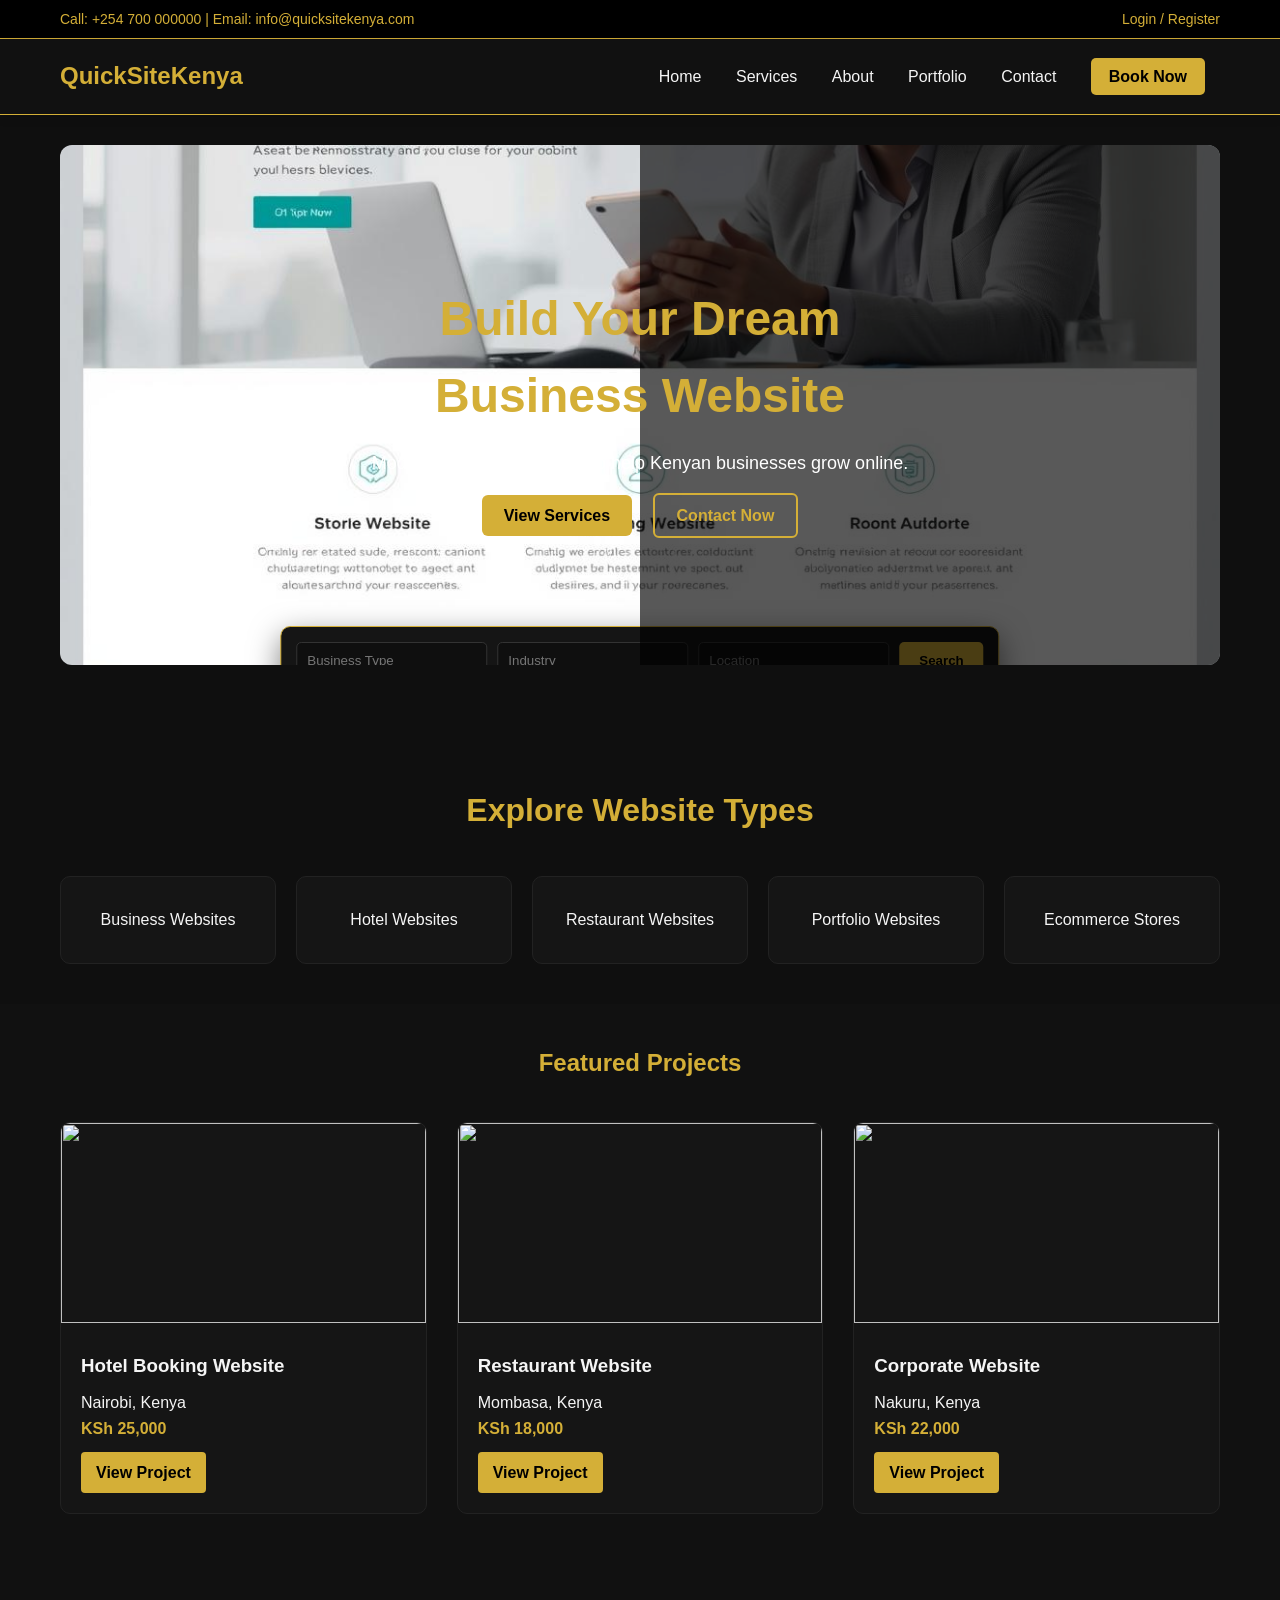
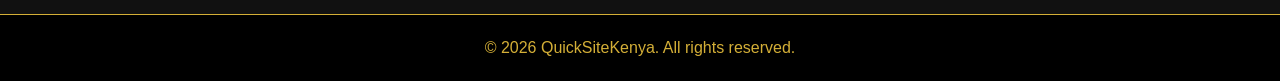
==== commit bdcb86b6: "update site" ====
--- a/index.html
+++ b/index.html
@@ -20,18 +20,20 @@
 }
 
 body{
-background:#f3f5f9;
+background:#0f0f0f;
+color:#f5f5f5;
 }
 
 /* TOP BAR */
 
 .topbar{
-background:#1e3a5f;
-color:white;
+background:#000;
+color:#d4af37;
 display:flex;
 justify-content:space-between;
 padding:8px 60px;
 font-size:14px;
+border-bottom:1px solid #d4af37;
 }
 
 /* NAVBAR */
@@ -41,23 +43,37 @@
 justify-content:space-between;
 align-items:center;
 padding:18px 60px;
-background:white;
-box-shadow:0 2px 10px rgba(0,0,0,0.08);
+background:#111;
+border-bottom:1px solid #d4af37;
+}
+
+header h2{
+color:#d4af37;
 }
 
 nav a{
 margin:0 15px;
 text-decoration:none;
-color:#333;
+color:#f5f5f5;
 font-weight:500;
+transition:0.3s;
+}
+
+nav a:hover{
+color:#d4af37;
 }
 
 .book-btn{
-background:#ff7a2f;
-color:white;
+background:#d4af37;
+color:#000;
 padding:10px 18px;
 border-radius:5px;
 text-decoration:none;
+font-weight:bold;
+}
+
+.book-btn:hover{
+background:#f1d67a;
 }
 
 /* HERO */
@@ -76,7 +92,7 @@
 position:absolute;
 width:100%;
 height:100%;
-background:rgba(0,0,0,0.45);
+background:rgba(0,0,0,0.65);
 }
 
 .hero-content{
@@ -93,6 +109,7 @@
 .hero-content h1{
 font-size:48px;
 margin-bottom:15px;
+color:#d4af37;
 }
 
 .hero-content p{
@@ -107,22 +124,28 @@
 padding:12px 22px;
 border-radius:6px;
 text-decoration:none;
-}
-
-.btn-orange{
-background:#ff7a2f;
-color:white;
+font-weight:bold;
+}
+
+.btn-gold{
+background:#d4af37;
+color:#000;
 }
 
 .btn-outline{
-border:2px solid white;
-color:white;
+border:2px solid #d4af37;
+color:#d4af37;
+}
+
+.btn-outline:hover{
+background:#d4af37;
+color:#000;
 }
 
 /* SEARCH BAR */
 
 .search-bar{
-background:white;
+background:#151515;
 display:flex;
 gap:10px;
 padding:15px;
@@ -131,33 +154,39 @@
 bottom:-30px;
 left:50%;
 transform:translateX(-50%);
-box-shadow:0 10px 30px rgba(0,0,0,0.15);
+box-shadow:0 10px 30px rgba(0,0,0,0.5);
+border:1px solid #d4af37;
 }
 
 .search-bar input{
 padding:10px;
-border:1px solid #ddd;
+border:1px solid #333;
+background:#0f0f0f;
+color:white;
 border-radius:5px;
 }
 
 .search-bar button{
-background:#ff7a2f;
+background:#d4af37;
 border:none;
-color:white;
+color:#000;
 padding:10px 20px;
 border-radius:5px;
-}
-
-/* SECTION TITLE */
+font-weight:bold;
+}
+
+/* SECTION */
 
 .section{
 padding:90px 60px 40px;
 text-align:center;
+background:#0f0f0f;
 }
 
 .section h2{
 font-size:32px;
 margin-bottom:40px;
+color:#d4af37;
 }
 
 /* SERVICE TYPES */
@@ -169,21 +198,27 @@
 }
 
 .type-card{
-background:white;
+background:#151515;
 padding:30px;
 border-radius:10px;
-box-shadow:0 5px 15px rgba(0,0,0,0.08);
+border:1px solid #222;
 transition:0.3s;
 }
 
 .type-card:hover{
 transform:translateY(-6px);
-}
-
-/* FEATURED PROJECTS */
+border-color:#d4af37;
+}
+
+/* PROJECTS */
 
 .projects{
 padding:40px 60px 100px;
+background:#111;
+}
+
+.projects h2{
+color:#d4af37;
 }
 
 .project-grid{
@@ -193,10 +228,10 @@
 }
 
 .project-card{
-background:white;
+background:#151515;
 border-radius:10px;
 overflow:hidden;
-box-shadow:0 5px 20px rgba(0,0,0,0.1);
+border:1px solid #222;
 }
 
 .project-card img{
@@ -214,27 +249,29 @@
 }
 
 .price{
-color:#ff7a2f;
+color:#d4af37;
 font-weight:bold;
 }
 
 .view-btn{
 display:inline-block;
 margin-top:10px;
-background:#ff7a2f;
-color:white;
+background:#d4af37;
+color:#000;
 padding:8px 15px;
 border-radius:4px;
 text-decoration:none;
+font-weight:bold;
 }
 
 /* FOOTER */
 
 footer{
-background:#1e3a5f;
-color:white;
+background:#000;
+color:#d4af37;
 text-align:center;
 padding:20px;
+border-top:1px solid #d4af37;
 }
 
 </style>
@@ -242,15 +279,11 @@
 </head>
 
 <body>
-
-<!-- TOP BAR -->
 
 <div class="topbar">
 <div>Call: +254 700 000000 | Email: info@quicksitekenya.com</div>
 <div>Login / Register</div>
 </div>
-
-<!-- NAVBAR -->
 
 <header>
 
@@ -267,8 +300,6 @@
 
 </header>
 
-<!-- HERO -->
-
 <section class="hero">
 
 <div class="hero-content">
@@ -278,7 +309,7 @@
 <p>Modern websites designed to help Kenyan businesses grow online.</p>
 
 <div class="hero-buttons">
-<a class="btn-orange" href="#">View Services</a>
+<a class="btn-gold" href="#">View Services</a>
 <a class="btn-outline" href="#">Contact Now</a>
 </div>
 
@@ -287,9 +318,7 @@
 <div class="search-bar">
 
 <input type="text" placeholder="Business Type">
-
 <input type="text" placeholder="Industry">
-
 <input type="text" placeholder="Location">
 
 <button>Search</button>
@@ -297,8 +326,6 @@
 </div>
 
 </section>
-
-<!-- SERVICE TYPES -->
 
 <section class="section">
 
@@ -316,8 +343,6 @@
 
 </section>
 
-<!-- FEATURED PROJECTS -->
-
 <section class="projects">
 
 <h2 style="text-align:center;margin-bottom:40px;">Featured Projects</h2>
